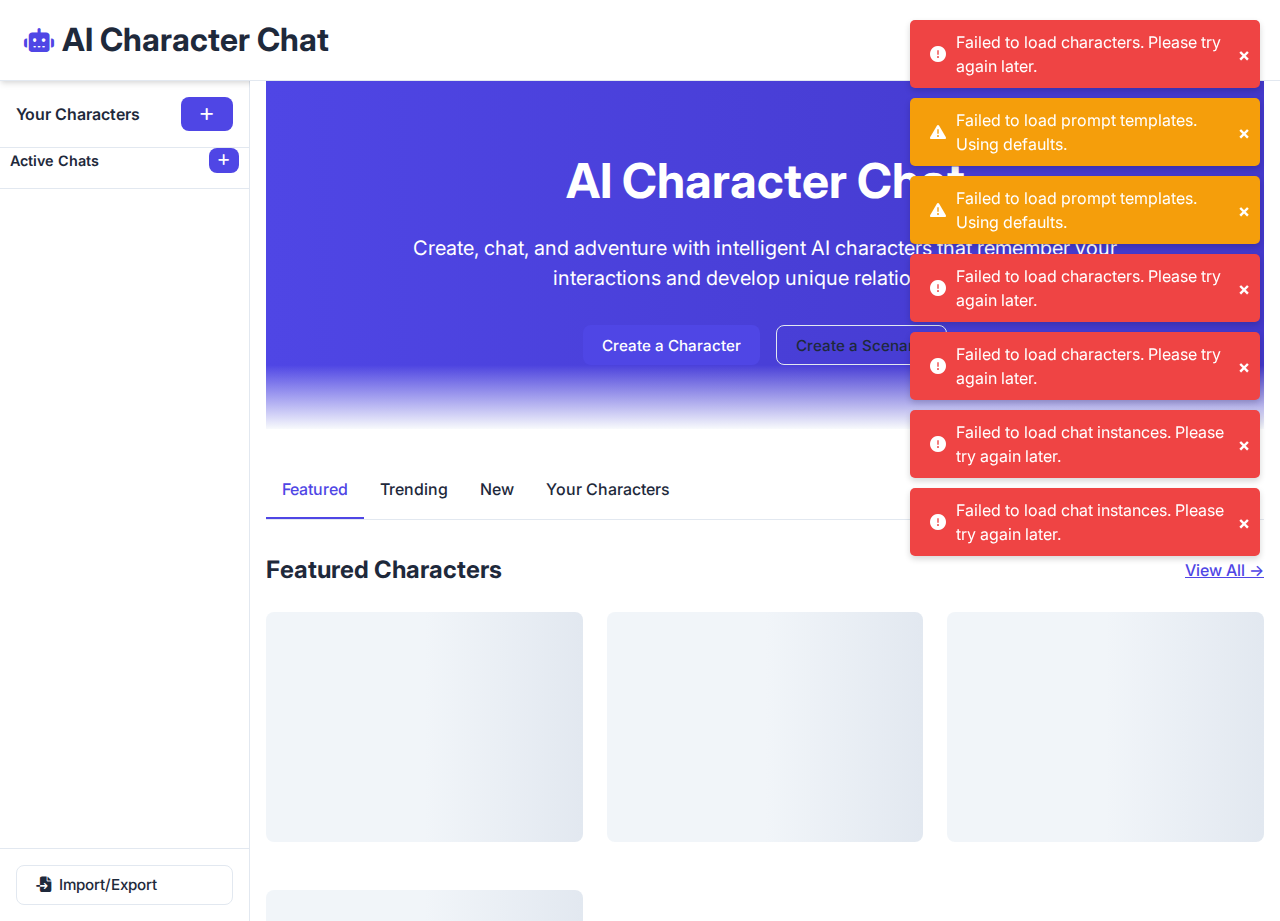
==== static/index.html @ ac4289d3 "Initial commit - AI Character Chat application" ====
<!DOCTYPE html>
<html lang="en">
<head>
    <meta charset="UTF-8">
    <meta name="viewport" content="width=device-width, initial-scale=1.0">
    <title>AI Character Chat</title>
    <link rel="stylesheet" href="https://cdnjs.cloudflare.com/ajax/libs/font-awesome/6.4.0/css/all.min.css">
    <link href="https://fonts.googleapis.com/css2?family=Inter:wght@300;400;500;600;700&display=swap" rel="stylesheet">
    <link rel="stylesheet" href="/static/css/style.css">
    <!-- Add the homepage CSS -->
    <link rel="stylesheet" href="/static/css/homepage.css">
    <link rel="stylesheet" href="/static/css/scenario-creation.css">
</head>
<body>
    <div class="app-container">

        <!-- =========================================================
             APP HEADER
             ========================================================= -->
        <header class="app-header">
            <div class="logo" id="home-logo" style="cursor: pointer;">
                <i class="fas fa-robot"></i>
                <h1>AI Character Chat</h1>
            </div>
            <div class="header-controls">
                <button id="toggle-theme" class="btn btn-secondary btn-icon">
                    <i class="fas fa-moon"></i>
                </button>
                <button id="menu-toggle" class="btn btn-secondary btn-icon md-hide">
                    <i class="fas fa-bars"></i>
                </button>
                <button id="settings-btn" class="btn btn-secondary btn-icon">
                    <i class="fas fa-cog"></i>
                </button>
            </div>
        </header>
        
        <!-- =========================================================
             SIDEBAR WITH CHARACTER LIST
             ========================================================= -->
        <aside class="sidebar">
            <div class="sidebar-header">
                <h2>Your Characters</h2>
                <button id="create-character-btn" class="btn btn-primary btn-icon">
                    <i class="fas fa-plus"></i>
                </button>
            </div>
            
            <div class="sidebar-content">
                <div class="character-list" id="character-list">
                    <!-- Characters will be loaded here -->
                </div>
            </div>
            
            <div class="sidebar-footer">
                <button id="import-export-btn" class="btn btn-secondary btn-icon" style="width: 100%;">
                    <i class="fas fa-file-import"></i>
                    <span>Import/Export</span>
                </button>
            </div>
        </aside>
        
        <!-- =========================================================
             MAIN CONTENT AREA WITH HOMEPAGE
             ========================================================= -->
        <main class="main-content">
            <!-- Initially show the homepage -->
            <div class="homepage-container" id="homepage">
                <!-- Hero Section -->
                <section class="homepage-hero">
                    <div class="hero-content">
                        <h1>AI Character Chat</h1>
                        <p>Create, chat, and adventure with intelligent AI characters that remember your interactions and develop unique relationships.</p>
                        <div class="hero-buttons">
                            <button id="hp-create-character-btn" class="btn btn-primary">Create a Character</button>
                            <button id="hp-create-scenario-btn" class="btn btn-secondary">Create a Scenario</button>
                        </div>
                    </div>
                    <div class="hero-gradient-bottom"></div>
                </section>
                
                <div class="homepage-content">
                    <!-- Tabs for Featured/Trending/New -->
                    <div class="homepage-tabs">
                        <div class="homepage-tab active" data-tab="featured">Featured</div>
                        <div class="homepage-tab" data-tab="trending">Trending</div>
                        <div class="homepage-tab" data-tab="new">New</div>
                        <div class="homepage-tab" data-tab="your">Your Characters</div>
                    </div>
                    
                    <!-- Featured Characters Section -->
                    <div class="homepage-section" id="featured-characters-section">
                        <div class="section-header">
                            <h2 class="section-title">Featured Characters</h2>
                            <a href="#" class="section-link">View All →</a>
                        </div>
                        
                        <div class="character-grid" id="featured-characters-grid">
                            <!-- Loading placeholders -->
                            <div class="loading-placeholder" id="character-loading-1"></div>
                            <div class="loading-placeholder" id="character-loading-2"></div>
                            <div class="loading-placeholder" id="character-loading-3"></div>
                            <div class="loading-placeholder" id="character-loading-4"></div>
                        </div>
                    </div>
                    
                    <!-- Popular Scenarios Section -->
                    <div class="homepage-section" id="popular-scenarios-section">
                        <div class="section-header">
                            <h2 class="section-title">Popular Scenarios</h2>
                            <a href="#" class="section-link">View All →</a>
                        </div>
                        
                        <div class="scenario-grid" id="popular-scenarios-grid">
                            <!-- Loading placeholders -->
                            <div class="loading-placeholder" id="scenario-loading-1"></div>
                            <div class="loading-placeholder" id="scenario-loading-2"></div>
                            <div class="loading-placeholder" id="scenario-loading-3"></div>
                            <div class="loading-placeholder" id="scenario-loading-4"></div>
                        </div>
                    </div>
                    
                    <!-- Create Your Own Section -->
                    <div class="create-section">
                        <div class="create-container">
                            <div class="create-content">
                                <h2 class="create-title">Create Your Own Experience</h2>
                                <p class="create-description">Design unique characters with distinct personalities or craft immersive scenarios that captivate your imagination.</p>
                                <div class="hero-buttons">
                                    <button id="hp-create-character-btn2" class="whitebtn">Create Character</button>
                                    <button id="hp-create-scenario-btn2" class="btn btn-secondary">Create Scenario</button>
                                </div>
                            </div>
                            <div class="create-visual">
                                <div>
                                    <span class="emoji-icon">✨</span>
                                    <p>Unleash your creativity</p>
                                </div>
                            </div>
                        </div>
                    </div>
                    
                    <!-- Explore Categories -->
                    <div class="homepage-section" id="categories-section">
                        <h2 class="section-title">Explore by Category</h2>
                        <div class="category-grid">
                            <a href="#" class="category-card">
                                <span class="category-icon">🧙‍♂️</span>
                                <span class="category-name">Fantasy</span>
                            </a>
                            <a href="#" class="category-card">
                                <span class="category-icon">🚀</span>
                                <span class="category-name">Sci-Fi</span>
                            </a>
                            <a href="#" class="category-card">
                                <span class="category-icon">📜</span>
                                <span class="category-name">Historical</span>
                            </a>
                            <a href="#" class="category-card">
                                <span class="category-icon">🏙️</span>
                                <span class="category-name">Modern</span>
                            </a>
                            <a href="#" class="category-card">
                                <span class="category-icon">✨</span>
                                <span class="category-name">Anime</span>
                            </a>
                            <a href="#" class="category-card">
                                <span class="category-icon">🔍</span>
                                <span class="category-name">Mystery</span>
                            </a>
                            <a href="#" class="category-card">
                                <span class="category-icon">👻</span>
                                <span class="category-name">Horror</span>
                            </a>
                            <a href="#" class="category-card">
                                <span class="category-icon">❤️</span>
                                <span class="category-name">Romance</span>
                            </a>
                        </div>
                    </div>
                    
                    <!-- Getting Started Section -->
                    <div class="steps-container">
                        <h2 class="section-title">Getting Started</h2>
                        <div class="steps-grid">
                            <div class="step-item">
                                <div class="step-number">1</div>
                                <h3 class="step-title">Choose a Character</h3>
                                <p class="step-description">Select from hundreds of AI characters or create your own custom character.</p>
                            </div>
                            <div class="step-item">
                                <div class="step-number">2</div>
                                <h3 class="step-title">Start Chatting</h3>
                                <p class="step-description">Engage in natural conversations or embark on immersive roleplaying adventures.</p>
                            </div>
                            <div class="step-item">
                                <div class="step-number">3</div>
                                <h3 class="step-title">Build Relationships</h3>
                                <p class="step-description">Characters remember your interactions and develop unique relationships over time.</p>
                            </div>
                        </div>
                    </div>
                    
                    <!-- Community Highlights -->
                    <div class="homepage-section" id="community-section">
                        <h2 class="section-title">Community Highlights</h2>
                        <div class="community-grid">
                            <div class="testimonial-card">
                                <div class="testimonial-header">
                                    <div class="testimonial-user">
                                        <img src="/static/img/placeholder-avatar.png" alt="User" class="user-avatar">
                                        <span class="user-name">AlexWriter</span>
                                    </div>
                                    <span class="testimonial-date">2 days ago</span>
                                </div>
                                <div class="testimonial-content">
                                    "I created a detective character who helps me brainstorm mystery plots for my novel. The insights are incredible!"
                                </div>
                            </div>
                            <div class="testimonial-card">
                                <div class="testimonial-header">
                                    <div class="testimonial-user">
                                        <img src="/static/img/placeholder-avatar.png" alt="User" class="user-avatar">
                                        <span class="user-name">RPGMaster</span>
                                    </div>
                                    <span class="testimonial-date">1 week ago</span>
                                </div>
                                <div class="testimonial-content">
                                    "The player action system makes roleplaying so immersive! My character's reactions to success and failure are always dramatic and fitting."
                                </div>
                            </div>
                            <div class="testimonial-card">
                                <div class="testimonial-header">
                                    <div class="testimonial-user">
                                        <img src="/static/img/placeholder-avatar.png" alt="User" class="user-avatar">
                                        <span class="user-name">StoryCrafter</span>
                                    </div>
                                    <span class="testimonial-date">3 days ago</span>
                                </div>
                                <div class="testimonial-content">
                                    "I've created an entire fantasy world with interconnected characters. It's like having my own interactive novel!"
                                </div>
                            </div>
                        </div>
                    </div>
                </div>
                
                <!-- CTA Footer -->
                <section class="cta-section">
                    <h2 class="cta-title">Start Your Adventure Today</h2>
                    <p class="cta-description">Join thousands of users creating and interacting with AI characters in countless scenarios.</p>
                    <button id="hp-get-started-btn" class="whitebtn">Get Started for Free</button>
                </section>
            </div>
            
            <!-- Welcome Screen (shown when no character is selected) -->
            <div class="welcome-screen hidden" id="welcome-screen">
                <div class="welcome-logo">
                    <i class="fas fa-robot"></i>
                </div>
                <h1 class="welcome-title">Welcome to AI Character Chat</h1>
                <p class="welcome-text">
                    Create and chat with AI characters that remember your conversations, develop opinions, and express emotions. Select a character from the sidebar or create a new one to get started.
                </p>
                <button id="welcome-create-btn" class="get-started-btn">
                    <i class="fas fa-plus"></i> Create Your First Character
                </button>
            </div>
            
            <!-- Chat Interface (shown when a character is selected) -->
            <div class="chat-interface hidden" id="chat-interface">
                <div class="chat-header">
                    <div class="character-info">
                        <h2 id="character-name">Character Name</h2>
                        <div class="character-details">
                            <span id="character-mood"><i class="fas fa-smile"></i> Neutral</span>
                            <span id="character-opinion"><i class="fas fa-heart"></i> Neutral</span>
                        </div>
                    </div>
                    <div class="header-controls">
                        <button id="edit-character-btn" class="btn btn-secondary btn-sm">
                            <i class="fas fa-edit"></i>
                        </button>
                        <button id="chat-options-btn" class="btn btn-secondary btn-sm">
                            <i class="fas fa-ellipsis-v"></i>
                        </button>
                    </div>
                </div>
                
                <!-- This is where chat messages will be displayed -->
                <div id="chat-messages" class="chat-messages-container"></div>
            </div>
        </main>
        
        <!-- Player Stats Panel -->
        <div id="player-stats-panel" class="player-stats-panel hidden">
            <div class="stats-header">
                <h3>Character Stats</h3>
                <button id="edit-stats-btn" class="btn btn-sm btn-secondary">
                    <i class="fas fa-edit"></i> Edit
                </button>
            </div>
            <div class="stats-grid">
                <div class="stat-item">
                    <label>Strength</label>
                    <div class="stat-value" data-stat="strength">10</div>
                </div>
                <div class="stat-item">
                    <label>Dexterity</label>
                    <div class="stat-value" data-stat="dexterity">10</div>
                </div>
                <div class="stat-item">
                    <label>Constitution</label>
                    <div class="stat-value" data-stat="constitution">10</div>
                </div>
                <div class="stat-item">
                    <label>Intelligence</label>
                    <div class="stat-value" data-stat="intelligence">10</div>
                </div>
                <div class="stat-item">
                    <label>Wisdom</label>
                    <div class="stat-value" data-stat="wisdom">10</div>
                </div>
                <div class="stat-item">
                    <label>Charisma</label>
                    <div class="stat-value" data-stat="charisma">10</div>
                </div>
                <div class="stat-item">
                    <label>Level</label>
                    <div class="stat-value" data-stat="level">1</div>
                </div>
            </div>
        </div>
    </div>

    <!-- Fixed bottom chat controls container with all bottom elements -->
    <div class="chat-controls-container hidden" id="chat-controls">
        <!-- Player Stats Panel (visible in Act mode) with toggle option -->
        <div id="player-stats-panel" class="player-stats-panel hidden">
            <div class="stats-header">
                <h3>Character Stats</h3>
                <div class="stats-controls">
                    <button id="toggle-stats-btn" class="btn btn-sm btn-secondary">
                        <i class="fas fa-chevron-up"></i> Hide Stats
                    </button>
                    <button id="edit-stats-btn" class="btn btn-sm btn-secondary">
                        <i class="fas fa-edit"></i> Edit
                    </button>
                </div>
            </div>
            <div class="stats-grid" id="stats-grid">
                <div class="stat-item">
                    <label>Strength</label>
                    <div class="stat-value" data-stat="strength">10</div>
                </div>
                <div class="stat-item">
                    <label>Dexterity</label>
                    <div class="stat-value" data-stat="dexterity">10</div>
                </div>
                <div class="stat-item">
                    <label>Constitution</label>
                    <div class="stat-value" data-stat="constitution">10</div>
                </div>
                <div class="stat-item">
                    <label>Intelligence</label>
                    <div class="stat-value" data-stat="intelligence">10</div>
                </div>
                <div class="stat-item">
                    <label>Wisdom</label>
                    <div class="stat-value" data-stat="wisdom">10</div>
                </div>
                <div class="stat-item">
                    <label>Charisma</label>
                    <div class="stat-value" data-stat="charisma">10</div>
                </div>
                <div class="stat-item">
                    <label>Level</label>
                    <div class="stat-value" data-stat="level">1</div>
                </div>
            </div>
        </div>

        <!-- Action Result Display (appears when taking actions) -->
        <div class="action-result hidden" id="action-result">
            <div class="result-icon">
                <i class="fas fa-dice-d20"></i>
            </div>
            <div class="result-content">
                <div class="result-title">Action Result</div>
                <div class="result-value">Success!</div>
                <div class="result-details">Strength Check: 15 vs DC 10</div>
            </div>
        </div>

        <!-- Chat Input with Action Toggle -->
        <div class="chat-input-container">
            <!-- Input mode toggle -->
            <div class="input-mode-toggle" id="input-mode-toggle">
                <div class="toggle-option" data-mode="speak" id="speak-toggle">
                    <i class="fas fa-comment"></i> Speak
                </div>
                <div class="toggle-option" data-mode="act" id="act-toggle">
                    <i class="fas fa-running"></i> Act
                </div>
            </div>
            
            <!-- Action resolution settings -->
            <div class="action-resolution-settings" id="action-resolution-settings">
                <div class="form-group">
                    <label>Action Resolution Mode:</label>
                    <select id="action-resolution-mode" class="form-input">
                        <option value="always-succeed">Always Succeed</option>
                        <option value="stat-based">Stat-Based</option>
                        <option value="dnd-system">D&D System</option>
                    </select>
                </div>
            </div>
            
            <!-- Input area -->
            <div class="chat-input-wrapper">
                <div class="input-mode-indicator" id="input-mode-indicator">
                    <span id="current-mode">Speaking</span>
                </div>
                <div class="chat-toolbar">
                    <button class="toolbar-btn" title="Attach file">
                        <i class="fas fa-paperclip"></i>
                    </button>
                    <button class="toolbar-btn toggle-action-mode" title="Toggle Action Mode" id="quick-toggle-action">
                        <i class="fas fa-exchange-alt"></i>
                    </button>
                    <button class="toolbar-btn" title="Emoji">
                        <i class="fas fa-smile"></i>
                    </button>
                    <button class="toolbar-btn" title="Voice input">
                        <i class="fas fa-microphone"></i>
                    </button>
                </div>
                <textarea 
                    id="message-input" 
                    class="chat-input" 
                    placeholder="Type your message..." 
                    rows="1"></textarea>
                <button id="send-btn" class="send-btn">
                    <i class="fas fa-paper-plane"></i>
                </button>
            </div>
        </div>
    </div>

    <!-- =========================================================
        CHARACTER CREATION MODAL
        ========================================================= -->
    <div class="modal-backdrop hidden" id="character-modal">
        <div class="modal modal-wide">
            <div class="modal-header">
                <h3 class="modal-title" id="character-modal-title">Create New Character</h3>
                <button class="modal-close" id="character-modal-close">&times;</button>
            </div>
            
            <div class="modal-body">
                <div class="character-creation-container">
                    <div class="tabs">
                        <div class="tab active" data-tab="basic">Basic Info</div>
                        <div class="tab" data-tab="appearance">Appearance</div>
                        <div class="tab" data-tab="personality">Personality</div>
                        <div class="tab" data-tab="stats">Stats</div>
                        <div class="tab" data-tab="ai-generation">AI Generation</div>
                    </div>
                    
                    <div class="character-tabs-content">
                        <!-- Basic Info Tab -->
                        <div class="tab-content active" id="tab-basic">
                            <div class="form-grid">
                                <div class="form-group">
                                    <label class="form-label" for="character-name-input">Name</label>
                                    <input type="text" id="character-name-input" class="form-input" required>
                                </div>
                                
                                <div class="form-group">
                                    <label class="form-label" for="character-category">Category</label>
                                    <select id="character-category" class="form-input">
                                        <option value="fantasy">Fantasy</option>
                                        <option value="sci-fi">Sci-Fi</option>
                                        <option value="historical">Historical</option>
                                        <option value="modern">Modern</option>
                                        <option value="other">Other</option>
                                    </select>
                                </div>
                                
                                <div class="form-group col-span-2">
                                    <label class="form-label" for="character-description-input">Description</label>
                                    <textarea id="character-description-input" class="form-input" placeholder="Who is this character? What's their background story?"></textarea>
                                </div>
                                
                                <div class="form-group col-span-2">
                                    <label class="form-label" for="character-greeting">Greeting Message</label>
                                    <textarea id="character-greeting" class="form-input" placeholder="How does this character greet the user when starting a conversation?"></textarea>
                                </div>
                            </div>
                        </div>
                        
                        <!-- Appearance Tab -->
                        <div class="tab-content hidden" id="tab-appearance">
                            <div class="form-grid">
                                <div class="form-group">
                                    <label class="form-label">Avatar</label>
                                    <div class="flex gap-2 mb-4">
                                        <div class="character-avatar" style="width: 64px; height: 64px;">
                                            <i class="fas fa-user"></i>
                                        </div>
                                        <div>
                                            <button class="btn btn-secondary mb-4">
                                                <i class="fas fa-upload"></i> Upload
                                            </button>
                                            <button class="btn btn-secondary">
                                                <i class="fas fa-magic"></i> Generate
                                            </button>
                                        </div>
                                    </div>
                                </div>
                                
                                <div class="form-group">
                                    <label class="form-label">Avatar Style</label>
                                    <select class="form-input">
                                        <option value="realistic">Realistic</option>
                                        <option value="anime">Anime</option>
                                        <option value="cartoon">Cartoon</option>
                                        <option value="pixel">Pixel Art</option>
                                    </select>
                                </div>
                                
                                <div class="form-group col-span-2">
                                    <label class="form-label" for="character-appearance">Physical Appearance</label>
                                    <textarea id="character-appearance" class="form-input" placeholder="Describe the character's physical appearance, clothing, and distinctive features."></textarea>
                                </div>
                            </div>
                        </div>
                        
                        <!-- Personality Tab -->
                        <div class="tab-content hidden" id="tab-personality">
                            <div class="form-group">
                                <label class="form-label" for="character-personality-input">Personality</label>
                                <textarea id="character-personality-input" class="form-input" rows="5" placeholder="Describe the character's personality traits, habits, likes, dislikes, etc."></textarea>
                            </div>
                            
                            <div class="form-group">
                                <label class="form-label">Personality Traits</label>
                                <div class="form-grid">
                                    <div>
                                        <label class="form-label">Extroverted</label>
                                        <input type="range" min="1" max="10" value="5" class="form-input">
                                    </div>
                                    <div>
                                        <label class="form-label">Agreeable</label>
                                        <input type="range" min="1" max="10" value="5" class="form-input">
                                    </div>
                                    <div>
                                        <label class="form-label">Conscientious</label>
                                        <input type="range" min="1" max="10" value="5" class="form-input">
                                    </div>
                                    <div>
                                        <label class="form-label">Emotional</label>
                                        <input type="range" min="1" max="10" value="5" class="form-input">
                                    </div>
                                </div>
                            </div>
                            
                            <div class="form-group">
                                <label class="form-label" for="character-speaking-style">Speaking Style</label>
                                <textarea id="character-speaking-style" class="form-input" placeholder="How does this character speak? Do they use specific phrases, have an accent, or speak in a particular manner?"></textarea>
                            </div>
                        </div>
                        
                        <!-- Stats Tab -->
                        <div class="tab-content hidden" id="tab-stats">
                            <div class="form-group">
                                <label class="form-label">Character Stats</label>
                                <p class="mb-4">Set the character's abilities and level. These stats will be used for action resolution.</p>
                                
                                <div class="stats-edit-grid">
                                    <div class="form-group">
                                        <label class="form-label">Strength</label>
                                        <input type="number" class="form-input" id="char-strength" min="1" max="20" value="10">
                                    </div>
                                    <div class="form-group">
                                        <label class="form-label">Dexterity</label>
                                        <input type="number" class="form-input" id="char-dexterity" min="1" max="20" value="10">
                                    </div>
                                    <div class="form-group">
                                        <label class="form-label">Constitution</label>
                                        <input type="number" class="form-input" id="char-constitution" min="1" max="20" value="10">
                                    </div>
                                    <div class="form-group">
                                        <label class="form-label">Intelligence</label>
                                        <input type="number" class="form-input" id="char-intelligence" min="1" max="20" value="10">
                                    </div>
                                    <div class="form-group">
                                        <label class="form-label">Wisdom</label>
                                        <input type="number" class="form-input" id="char-wisdom" min="1" max="20" value="10">
                                    </div>
                                    <div class="form-group">
                                        <label class="form-label">Charisma</label>
                                        <input type="number" class="form-input" id="char-charisma" min="1" max="20" value="10">
                                    </div>
                                </div>
                                
                                <div class="form-group mt-4">
                                    <label class="form-label">Character Level</label>
                                    <input type="number" class="form-input" id="char-level" min="1" max="20" value="1">
                                    <p class="form-hint">Level affects action resolution bonuses.</p>
                                </div>
                                
                                <div class="form-group mt-4">
                                    <button id="randomize-stats-btn" class="btn btn-secondary">
                                        <i class="fas fa-random"></i> Randomize Stats
                                    </button>
                                    <button id="reset-default-stats-btn" class="btn btn-secondary">
                                        <i class="fas fa-undo"></i> Reset to Default
                                    </button>
                                </div>
                            </div>
                        </div>
                        
                        <!-- AI Generation Tab -->
                        <div class="tab-content hidden" id="tab-ai-generation">
                            <div class="ai-generator">
                                <div class="ai-generator-header">
                                    <h3 class="ai-generator-title">AI Character Generator</h3>
                                    <div class="form-toggle">
                                        <label class="toggle-switch">
                                            <input type="checkbox" id="ai-generator-toggle">
                                            <span class="toggle-slider"></span>
                                        </label>
                                        <span>Enable AI generation</span>
                                    </div>
                                </div>
                                
                                <p class="mb-4">Describe what you want in your character, and the AI will generate a description and personality.</p>
                                
                                <div class="form-group">
                                    <label class="form-label" for="ai-prompt-input">Character Prompt</label>
                                    <textarea 
                                        id="ai-prompt-input" 
                                        class="form-input" 
                                        rows="4" 
                                        placeholder="Example: A friendly wizard librarian who loves tea and solving puzzles, but is forgetful and socially awkward." 
                                        disabled></textarea>
                                </div>
                                
                                <button id="generate-character-button" class="btn btn-primary" disabled>
                                    <i class="fas fa-magic"></i> Generate Character
                                </button>
                                
                                <div id="generation-status" class="mt-4 hidden">
                                    <div class="spinner" style="width: 24px; height: 24px; border-width: 3px;"></div>
                                    <span>Generating character...</span>
                                </div>
                            </div>
                        </div>
                    </div>
                </div>
            </div>
            
            <div class="modal-footer">
                <button id="cancel-button" class="btn btn-secondary">Cancel</button>
                <button id="save-character-button" class="btn btn-primary">Save Character</button>
            </div>
        </div>
    </div>

    <!-- =========================================================
        SETTINGS MODAL
        ========================================================= -->
    <div class="modal-backdrop hidden" id="settings-modal">
        <div class="modal">
            <div class="modal-header">
                <h3 class="modal-title">Settings</h3>
                <button class="modal-close" id="settings-modal-close">&times;</button>
            </div>
            
            <div class="modal-body">
                <div class="tabs">
                    <div class="tab active" data-tab="general">General</div>
                    <div class="tab" data-tab="api">API Settings</div>
                    <div class="tab" data-tab="models">AI Models</div>
                    <div class="tab" data-tab="advanced">Advanced</div>
                    <div class="tab" data-tab="prompts">Prompts</div>
                </div>
                
                <div class="tab-content active" id="tab-general">
                    <div class="form-group mt-4">
                        <label class="form-label">Theme</label>
                        <select id="theme-select" class="form-input">
                            <option value="light">Light</option>
                            <option value="dark">Dark</option>
                            <option value="system">System (auto)</option>
                        </select>
                    </div>
                    
                    <div class="form-group">
                        <label class="form-label">Font Size</label>
                        <select name="font-size" class="form-input">
                            <option value="small">Small</option>
                            <option value="medium" selected>Medium</option>
                            <option value="large">Large</option>
                        </select>
                    </div>
                    
                    <div class="form-group">
                        <label class="form-label">Message Display</label>
                        <select name="message-display" class="form-input">
                            <option value="bubbles" selected>Bubble Style</option>
                            <option value="blocks">Block Style</option>
                        </select>
                    </div>
                    
                    <div class="form-group">
                        <label class="form-label">Interaction Display Mode</label>
                        <select name="interaction-mode" class="form-input">
                            <option value="simple">Simple (Chat Only)</option>
                            <option value="novel">Novel (With Scene Descriptions)</option>
                            <option value="cinematic">Cinematic (Immersive)</option>
                        </select>
                    </div>
                </div>
                
                <div class="tab-content hidden" id="tab-api">
                    <div class="form-group mt-4">
                        <label class="form-label" for="api-key-input">OpenRouter API Key</label>
                        <input type="password" id="api-key-input" class="form-input">
                    </div>
                    
                    <button id="test-connection-btn" class="btn btn-primary mt-2">
                        Test Connection
                    </button>
                    
                    <div class="form-group mt-4">
                        <label class="form-label">Local Model Settings</label>
                        <div class="form-toggle mb-4">
                            <label class="toggle-switch">
                                <input type="checkbox" id="local-model-toggle">
                                <span class="toggle-slider"></span>
                            </label>
                            <span>Enable local model fallback</span>
                        </div>
                        
                        <input type="text" id="local-model-url" class="form-input" placeholder="http://localhost:11434/api/generate">
                    </div>
                </div>
                
                <div class="tab-content hidden" id="tab-models">
                    <div class="form-group mt-4">
                        <label class="form-label" for="model-select">Default Model</label>
                        <select id="model-select" class="form-input">
                            <!-- Models will be loaded dynamically -->
                        </select>
                    </div>
                    
                    <div class="form-group">
                        <label class="form-label">Model Parameters</label>
                        
                        <div class="form-group">
                            <label class="form-label">Temperature</label>
                            <input type="range" min="0" max="2" step="0.1" value="0.7" name="temperature" class="form-input">
                            <div class="flex" style="justify-content: space-between">
                                <span>More Focused (0)</span>
                                <span>More Creative (2)</span>
                            </div>
                        </div>
                        
                        <div class="form-group">
                            <label class="form-label">Response Length</label>
                            <select name="response-length" class="form-input">
                                <option value="short">Short</option>
                                <option value="medium" selected>Medium</option>
                                <option value="long">Long</option>
                            </select>
                        </div>
                    </div>
                </div>
                
                <div class="tab-content hidden" id="tab-advanced">
                    <div class="form-group mt-4">
                        <label class="form-label">System Prompt Template</label>
                        <textarea name="system-prompt" class="form-input" rows="6" placeholder="Customize the system prompt template used for character interactions..."></textarea>
                        <p class="mt-2" style="font-size: 0.8rem; color: var(--text-light);">
                            Use variables like {name}, {description}, {personality}, etc.
                        </p>
                    </div>
                    
                    <div class="form-group">
                        <label class="form-label">Memory Settings</label>
                        <div class="form-group">
                            <label class="form-label">Conversation Memory</label>
                            <select name="conversation-memory" class="form-input">
                                <option value="5">Last 5 messages</option>
                                <option value="10" selected>Last 10 messages</option>
                                <option value="20">Last 20 messages</option>
                                <option value="all">All messages</option>
                            </select>
                        </div>
                    </div>
                    
                    <div class="form-group">
                        <button class="btn btn-secondary" id="clear-character-data-btn">
                            <i class="fas fa-database"></i> Clear All Character Data
                        </button>
                    </div>
                </div>

                <!-- Enhanced Prompts Tab -->
                <div class="tab-content hidden" id="tab-prompts">
                    <div class="form-group mt-4">
                        <div class="form-group mt-4">
                            <div class="flex justify-between mb-2">
                                <h3 class="text-lg font-medium">Prompt Templates</h3>
                                <div class="prompt-actions">
                                    <button id="save-prompts-btn" class="btn btn-sm btn-primary">
                                        <i class="fas fa-save"></i> Save
                                    </button>
                                    <button id="reset-prompts-btn" class="btn btn-sm btn-secondary">
                                        <i class="fas fa-undo"></i> Reset to Default
                                    </button>
                                </div>
                            </div>
                            
                            <!-- Replace tab navigation with category selector -->
                            <div class="template-category-selector">
                                <select id="template-category" class="form-input">
                                    <option value="character">Character Definition</option>
                                    <option value="interaction">Interaction & Context</option>
                                    <option value="scene">Scene & Environment</option>
                                    <option value="actions">Player Actions</option>
                                </select>
                            </div>
                            
                            <!-- Character Definition Category -->
                            <div class="template-category" id="category-character">
                                <div class="tabs-inner mb-4">
                                    <div class="tab active" data-tab-inner="basic-prompt">Basic</div>
                                    <div class="tab" data-tab-inner="appearance">Appearance</div>
                                    <div class="tab" data-tab-inner="personality">Personality</div>
                                </div>
                                
                                <!-- Basic Prompt Content -->
                                <div class="tab-inner-content active" id="tab-inner-basic-prompt">
                                    <div class="form-group">
                                        <label class="form-label">Base Prompt Template</label>
                                        <textarea id="base-prompt-template" class="form-input" rows="6"></textarea>
                                        <p class="form-hint">Core instructions for the character. Variables: <span class="template-variable">{name}</span>, <span class="template-variable">{description}</span>, <span class="template-variable">{personality}</span></p>
                                    </div>
                                    
                                    <div class="form-group">
                                        <label class="form-label">Introduction Template</label>
                                        <textarea id="introduction-template" class="form-input" rows="4"></textarea>
                                        <p class="form-hint">How the character introduces themselves. Variables: <span class="template-variable">{greeting}</span></p>
                                    </div>
                                    
                                    <div class="form-group">
                                        <label class="form-label">Speaking Style Template</label>
                                        <textarea id="speaking-style-template" class="form-input" rows="4"></textarea>
                                        <p class="form-hint">How the character speaks. Variables: <span class="template-variable">{speaking_style}</span></p>
                                    </div>
                                </div>
                                
                                <!-- Appearance Content -->
                                <div class="tab-inner-content hidden" id="tab-inner-appearance">
                                    <div class="form-group">
                                        <label class="form-label">Appearance Template</label>
                                        <textarea id="appearance-template" class="form-input" rows="6"></textarea>
                                        <p class="form-hint">Physical appearance description. Variables: <span class="template-variable">{appearance}</span></p>
                                    </div>
                                    
                                    <div class="form-group">
                                        <label class="form-label">Physical Description Template</label>
                                        <textarea id="physical-description-template" class="form-input" rows="4"></textarea>
                                        <p class="form-hint">Detailed physical attributes and features</p>
                                    </div>
                                </div>
                                
                                <!-- Personality Content -->
                                <div class="tab-inner-content hidden" id="tab-inner-personality">
                                    <div class="form-group">
                                        <label class="form-label">Personality Template</label>
                                        <textarea id="personality-template" class="form-input" rows="6"></textarea>
                                        <p class="form-hint">Character personality traits. Variables: <span class="template-variable">{personality}</span></p>
                                    </div>
                                    
                                    <div class="form-group">
                                        <label class="form-label">Mood & Emotions Template</label>
                                        <textarea id="mood-emotions-template" class="form-input" rows="4"></textarea>
                                        <p class="form-hint">How character expresses emotions. Variables: <span class="template-variable">{mood}</span>, <span class="template-variable">{emotions_str}</span></p>
                                    </div>
                                    
                                    <div class="form-group">
                                        <label class="form-label">Opinion Template</label>
                                        <textarea id="opinion-template" class="form-input" rows="4"></textarea>
                                        <p class="form-hint">How character feels about user. Variables: <span class="template-variable">{opinion_of_user}</span></p>
                                    </div>
                                </div>
                            </div>
                            
                            <!-- Interaction & Context Category -->
                            <div class="template-category hidden" id="category-interaction">
                                <div class="tabs-inner mb-4">
                                    <div class="tab active" data-tab-inner="context">Context</div>
                                    <div class="tab" data-tab-inner="roleplay">Roleplay</div>
                                    <div class="tab" data-tab-inner="response">Format</div>
                                </div>
                                
                                <!-- Context Content -->
                                <div class="tab-inner-content active" id="tab-inner-context">
                                    <div class="form-group">
                                        <label class="form-label">Location Template</label>
                                        <textarea id="location-template" class="form-input" rows="4"></textarea>
                                        <p class="form-hint">Where the character is. Variables: <span class="template-variable">{location}</span></p>
                                    </div>
                                    
                                    <div class="form-group">
                                        <label class="form-label">Action Template</label>
                                        <textarea id="action-template" class="form-input" rows="4"></textarea>
                                        <p class="form-hint">What the character is doing. Variables: <span class="template-variable">{action}</span></p>
                                    </div>
                                    
                                    <div class="form-group">
                                        <label class="form-label">Memory Template</label>
                                        <textarea id="memory-template" class="form-input" rows="4"></textarea>
                                        <p class="form-hint">How character remembers past interactions</p>
                                    </div>
                                </div>
                                
                                <!-- Roleplay Content -->
                                <div class="tab-inner-content hidden" id="tab-inner-roleplay">
                                    <div class="form-group">
                                        <label class="form-label">Roleplaying Instructions Template</label>
                                        <textarea id="roleplaying-instructions-template" class="form-input" rows="6"></textarea>
                                        <p class="form-hint">How character should roleplay</p>
                                    </div>
                                    
                                    <div class="form-group">
                                        <label class="form-label">Consistency Template</label>
                                        <textarea id="consistency-template" class="form-input" rows="4"></textarea>
                                        <p class="form-hint">Instructions for maintaining character consistency</p>
                                    </div>
                                    
                                    <div class="form-group">
                                        <label class="form-label">Action Resolution Template</label>
                                        <textarea id="action-resolution-template" class="form-input" rows="4"></textarea>
                                        <p class="form-hint">How character handles player actions</p>
                                    </div>
                                </div>
                                
                                <!-- Response Format Content -->
                                <div class="tab-inner-content hidden" id="tab-inner-response">
                                    <div class="form-group">
                                        <label class="form-label">Response Format Template</label>
                                        <textarea id="response-format-template" class="form-input" rows="6"></textarea>
                                        <p class="form-hint">How responses should be structured</p>
                                    </div>
                                    
                                    <div class="form-group">
                                        <label class="form-label">JSON Structure Template</label>
                                        <textarea id="json-structure-template" class="form-input" rows="6"></textarea>
                                        <p class="form-hint">For structured response formats</p>
                                    </div>
                                </div>
                            </div>
                            
                            <!-- Scene & Environment Category -->
                            <div class="template-category hidden" id="category-scene">
                                <div class="tabs-inner mb-4">
                                    <div class="tab active" data-tab-inner="scene-desc">Scene</div>
                                    <div class="tab" data-tab-inner="environment">Environment</div>
                                    <div class="tab" data-tab-inner="cinematic">Cinematic</div>
                                </div>
                                
                                <!-- Scene Description Content -->
                                <div class="tab-inner-content active" id="tab-inner-scene-desc">
                                    <div class="form-group">
                                        <label class="form-label">Scene Description Template</label>
                                        <textarea id="scene-description-template" class="form-input" rows="6"></textarea>
                                        <p class="form-hint">How scenes are described</p>
                                    </div>
                                </div>
                                
                                <!-- Environment Content -->
                                <div class="tab-inner-content hidden" id="tab-inner-environment">
                                    <div class="form-group">
                                        <label class="form-label">Environment Template</label>
                                        <textarea id="environment-template" class="form-input" rows="6"></textarea>
                                        <p class="form-hint">Environment description style</p>
                                    </div>
                                </div>
                                
                                <!-- Cinematic Content -->
                                <div class="tab-inner-content hidden" id="tab-inner-cinematic">
                                    <div class="form-group">
                                        <label class="form-label">Cinematic Template</label>
                                        <textarea id="cinematic-template" class="form-input" rows="6"></textarea>
                                        <p class="form-hint">For cinematic presentation style</p>
                                    </div>
                                </div>
                            </div>
                            
                            <!-- Player Actions Category -->
                            <div class="template-category hidden" id="category-actions">
                                <div class="tabs-inner mb-4">
                                    <div class="tab active" data-tab-inner="success">Success</div>
                                    <div class="tab" data-tab-inner="failure">Failure</div>
                                    <div class="tab" data-tab-inner="skills">Skills</div>
                                </div>
                                
                                <!-- Success Content -->
                                <div class="tab-inner-content active" id="tab-inner-success">
                                    <div class="form-group">
                                        <label class="form-label">Action Success Template</label>
                                        <textarea id="player-action-success-template" class="form-input" rows="6"></textarea>
                                        <p class="form-hint">Template for successful action resolution. Variables: <span class="template-variable">{action}</span>, <span class="template-variable">{stat}</span>, <span class="template-variable">{roll_value}</span></p>
                                    </div>
                                </div>
                                
                                <!-- Failure Content -->
                                <div class="tab-inner-content hidden" id="tab-inner-failure">
                                    <div class="form-group">
                                        <label class="form-label">Action Failure Template</label>
                                        <textarea id="player-action-failure-template" class="form-input" rows="6"></textarea>
                                        <p class="form-hint">Template for failed action resolution. Variables: <span class="template-variable">{action}</span>, <span class="template-variable">{stat}</span>, <span class="template-variable">{roll_value}</span></p>
                                    </div>
                                </div>
                                
                                <!-- Skills Content -->
                                <div class="tab-inner-content hidden" id="tab-inner-skills">
                                    <div class="form-group">
                                        <label class="form-label">Skill Check Description</label>
                                        <textarea id="skill-check-description-template" class="form-input" rows="4"></textarea>
                                        <p class="form-hint">Describes how stat-based checks are narrated.</p>
                                    </div>
                                    
                                    <div class="form-group">
                                        <label class="form-label">Action Consequences</label>
                                        <textarea id="action-consequences-template" class="form-input" rows="4"></textarea>
                                        <p class="form-hint">Describes how actions affect the environment and narrative.</p>
                                    </div>
                                </div>
                            </div>
                            
                            <!-- Preview Section -->
                            <div class="form-group mt-4">
                                <div class="flex items-center justify-between">
                                    <button id="preview-prompt-btn" class="btn btn-secondary">
                                        <i class="fas fa-eye"></i> Preview Complete Prompt
                                    </button>
                                </div>
                                
                                <div id="prompt-preview" class="mt-4 hidden p-3 border rounded bg-background-color whitespace-pre-wrap">
                                    <h4 class="mb-4">Prompt Preview</h4>
                                    <pre></pre>
                                </div>
                            </div>
                        </div>
                    </div>
                </div>
            </div>
            
            <div class="modal-footer">
                <button id="settings-cancel-btn" class="btn btn-secondary">Cancel</button>
                <button id="settings-save-btn" class="btn btn-primary">Save Settings</button>
            </div>
        </div>
    </div>

    <!-- =========================================================
        PLAYER STATS EDIT MODAL
        ========================================================= -->
    <div class="modal-backdrop hidden" id="stats-modal">
        <div class="modal">
            <div class="modal-header">
                <h3 class="modal-title">Edit Character Stats</h3>
                <button class="modal-close" id="stats-modal-close">&times;</button>
            </div>
            <div class="modal-body">
                <div class="stats-edit-grid">
                    <div class="form-group">
                        <label class="form-label">Strength</label>
                        <input type="number" class="form-input" id="edit-strength" min="1" max="20" value="10">
                    </div>
                    <div class="form-group">
                        <label class="form-label">Dexterity</label>
                        <input type="number" class="form-input" id="edit-dexterity" min="1" max="20" value="10">
                    </div>
                    <div class="form-group">
                        <label class="form-label">Constitution</label>
                        <input type="number" class="form-input" id="edit-constitution" min="1" max="20" value="10">
                    </div>
                    <div class="form-group">
                        <label class="form-label">Intelligence</label>
                        <input type="number" class="form-input" id="edit-intelligence" min="1" max="20" value="10">
                    </div>
                    <div class="form-group">
                        <label class="form-label">Wisdom</label>
                        <input type="number" class="form-input" id="edit-wisdom" min="1" max="20" value="10">
                    </div>
                    <div class="form-group">
                        <label class="form-label">Charisma</label>
                        <input type="number" class="form-input" id="edit-charisma" min="1" max="20" value="10">
                    </div>
                </div>
                
                <div class="form-group mt-4">
                    <label class="form-label">Character Level</label>
                    <input type="number" class="form-input" id="edit-level" min="1" max="20" value="1">
                </div>
            </div>
            <div class="modal-footer">
                <button id="cancel-stats-button" class="btn btn-secondary">Cancel</button>
                <button id="save-stats-button" class="btn btn-primary">Save Stats</button>
            </div>
        </div>
    </div>

    <!-- Loading Overlay -->
    <div id="loading-overlay" class="loading-container hidden">
        <div class="spinner"></div>
    </div>

    <!-- Action Result Display -->
    <div class="action-result hidden" id="action-result">
        <div class="result-icon">
            <i class="fas fa-dice-d20"></i>
        </div>
        <div class="result-content">
            <div class="result-title">Action Result</div>
            <div class="result-value">Success!</div>
            <div class="result-details">Strength Check: 15 vs DC 10</div>
        </div>
    </div>

    <!-- Include the original JavaScript files -->
    <script src="/static/js/utils.js"></script>
    <script src="/static/js/core.js"></script>
    <script src="/static/js/theme.js"></script>
    <script src="/static/js/settings.js"></script>
    <script src="/static/js/prompt-templates.js"></script>
    <script src="/static/js/character.js"></script>
    <script src="/static/js/chat.js"></script>
    <script src="/static/js/player-action.js"></script>
    <script src="/static/js/interactions.js"></script>
    <script src="/static/js/chat-instances.js"></script>
    <!-- Include the homepage JS -->
    <script src="/static/js/homepage.js"></script>
    <script src="/static/js/app.js"></script>
</body>
</html>
---- static/css/style.css ----
/* =========================================================
   MODULE 1: CSS VARIABLES AND THEMING
   ========================================================= */
/* This module contains CSS variables for theming and color schemes */

:root {
    --primary-color: #4f46e5;
    --primary-color-rgb: 79, 70, 229;
    --primary-light: #6366f1;
    --primary-dark: #4338ca;
    --secondary-color: #f97316;
    --light-color: #f8fafc;
    --dark-color: #1e293b;
    --success-color: #10b981;
    --warning-color: #f59e0b;
    --danger-color: #ef4444;
    --info-color: #3b82f6;
    --text-color: #1e293b;
    --text-light: #64748b;
    --background-color: #f8fafc;
    --background-alt: #f1f5f9;
    --card-color: #ffffff;
    --border-color: #e2e8f0;
    
    --shadow: 0 4px 6px -1px rgba(0, 0, 0, 0.1), 0 2px 4px -1px rgba(0, 0, 0, 0.06);
    --shadow-md: 0 10px 15px -3px rgba(0, 0, 0, 0.1), 0 4px 6px -2px rgba(0, 0, 0, 0.05);
    
    --transition-speed: 0.3s;
    --border-radius: 0.5rem;
    --font-family: 'Inter', sans-serif;

    /* Light mode specific variables for better homepage visibility */
    --homepage-bg: #ffffff;
    --homepage-text: #1e293b;
    --homepage-border: #e2e8f0;
    --homepage-card-shadow: 0 4px 12px rgba(0, 0, 0, 0.08);
    --homepage-card-bg: #ffffff;
    --homepage-card-hover: #f8fafc;
    --homepage-hero-bg: linear-gradient(135deg, #4f46e5, #6366f1);
    --homepage-hero-text: #ffffff;
    
    /* Light mode cinematic variables */
    --cinematic-light-bg: #f1f5f9;
    --cinematic-light-text: #1e293b;
    --cinematic-light-message-bg: #ffffff;
    --cinematic-light-scene-bg: rgba(255, 255, 255, 0.9);
    --cinematic-light-scene-text: #1e293b;
    --cinematic-light-border: rgba(0, 0, 0, 0.1);
}

.dark-mode {
    --primary-color: #6366f1;
    --primary-color-rgb: 99, 102, 241;
    --primary-light: #818cf8;
    --primary-dark: #4f46e5;
    --secondary-color: #fb923c;
    --text-color: #f1f5f9;
    --text-light: #94a3b8;
    --background-color: #0f172a;
    --background-alt: #1e293b;
    --card-color: #1e293b;
    --border-color: #334155;
    
    /* Dark mode homepage variables */
    --homepage-bg: #0f172a;
    --homepage-text: #f1f5f9;
    --homepage-border: #334155;
    --homepage-card-shadow: 0 4px 12px rgba(0, 0, 0, 0.2);
    --homepage-card-bg: #1e293b;
    --homepage-card-hover: #2d3748;
    --homepage-hero-bg: linear-gradient(135deg, #4f46e5, #6366f1);
    --homepage-hero-text: #ffffff;
    
    /* Dark mode cinematic variables */
    --cinematic-light-bg: #0f172a;
    --cinematic-light-text: #f1f5f9;
    --cinematic-light-message-bg: rgba(30, 41, 59, 0.8);
    --cinematic-light-scene-bg: rgba(30, 41, 59, 0.8);
    --cinematic-light-scene-text: #f1f5f9;
    --cinematic-light-border: rgba(255, 255, 255, 0.2);
}

/* =========================================================
   MODULE 2: BASE STYLES AND LAYOUT
   ========================================================= */
/* This module contains base styles, reset, and main layout */

* {
    margin: 0;
    padding: 0;
    box-sizing: border-box;
}

body {
    font-family: var(--font-family);
    color: var(--text-color);
    background-color: var(--background-color);
    line-height: 1.5;
    transition: background-color 0.3s, color 0.3s;
}

button {
    cursor: pointer;
    font-family: inherit;
}

.hidden {
    display: none !important;
}

/* Layout */
.app-container {
    display: grid;
    grid-template-columns: 250px 1fr;
    grid-template-rows: auto 1fr;
    height: 100vh;
}

.app-header {
    grid-column: 1 / 3;
    display: flex;
    justify-content: space-between;
    align-items: center;
    padding: 1rem 1.5rem;
    background-color: var(--card-color);
    box-shadow: var(--shadow);
    border-bottom: 1px solid var(--border-color);
    z-index: 10;
}

.logo {
    display: flex;
    align-items: center;
    gap: 0.5rem;
    font-weight: 600;
}

.logo i {
    color: var(--primary-color);
    font-size: 1.5rem;
}

.header-controls {
    display: flex;
    align-items: center;
    gap: 1rem;
}

/* =========================================================
   MODULE 3: SIDEBAR AND CHARACTER LIST
   ========================================================= */
/* This module contains styles for the sidebar and character list */

/* Sidebar */
.sidebar {
    grid-column: 1;
    grid-row: 2;
    background-color: var(--card-color);
    border-right: 1px solid var(--border-color);
    display: flex;
    flex-direction: column;
    overflow: hidden;
}

.sidebar-header {
    padding: 1rem;
    border-bottom: 1px solid var(--border-color);
    display: flex;
    justify-content: space-between;
    align-items: center;
}

.sidebar-header h2 {
    font-size: 1rem;
    font-weight: 600;
}

.sidebar-content {
    flex: 1;
    overflow-y: auto;
    padding: 0.5rem;
}

.sidebar-footer {
    padding: 1rem;
    border-top: 1px solid var(--border-color);
}

/* Character List */
.character-list {
    display: flex;
    flex-direction: column;
    gap: 0.5rem;
}

.character-item {
    display: flex;
    align-items: center;
    gap: 0.5rem;
    padding: 0.75rem;
    border-radius: var(--border-radius);
    cursor: pointer;
    transition: background-color var(--transition-speed);
}

.character-item:hover {
    background-color: var(--background-color);
}

.character-item.active {
    background-color: var(--primary-light);
    color: white;
}

.character-avatar {
    width: 40px;
    height: 40px;
    border-radius: 50%;
    background-color: var(--primary-light);
    display: flex;
    align-items: center;
    justify-content: center;
    color: white;
    font-size: 1.2rem;
}

.character-item.active .character-avatar {
    background-color: white;
    color: var(--primary-color);
}

.character-meta {
    flex: 1;
    overflow: hidden;
}

.character-name {
    font-weight: 500;
    white-space: nowrap;
    overflow: hidden;
    text-overflow: ellipsis;
}

.character-summary {
    font-size: 0.75rem;
    color: var(--text-light);
    white-space: nowrap;
    overflow: hidden;
    text-overflow: ellipsis;
}

.character-item.active .character-summary {
    color: rgba(255, 255, 255, 0.8);
}

/* =========================================================
   MODULE 4: MAIN CONTENT AND WELCOME SCREEN
   ========================================================= */
/* This module contains styles for the main content area and welcome screen */

/* Main Content */
.main-content {
    grid-column: 2;
    grid-row: 2;
    display: flex;
    flex-direction: column;
    height: calc(100vh - 60px); /* Adjust for header height */
    position: relative;
    overflow: hidden;
}

/* Welcome Screen */
.welcome-screen {
    flex: 1;
    display: flex;
    flex-direction: column;
    align-items: center;
    justify-content: center;
    text-align: center;
    padding: 2rem;
}

.welcome-logo {
    font-size: 4rem;
    color: var(--primary-color);
    margin-bottom: 1.5rem;
}

.welcome-title {
    font-size: 2rem;
    font-weight: 700;
    margin-bottom: 1rem;
}

.welcome-text {
    max-width: 600px;
    margin-bottom: 2rem;
    color: var(--text-light);
}

.get-started-btn {
    background-color: var(--primary-color);
    color: white;
    border: none;
    padding: 0.75rem 1.5rem;
    border-radius: var(--border-radius);
    font-weight: 600;
    font-size: 1rem;
    transition: background-color var(--transition-speed);
}

.get-started-btn:hover {
    background-color: var(--primary-dark);
}

/* =========================================================
   MODULE 5: BUTTONS AND COMMON UI ELEMENTS
   ========================================================= */
/* This module contains styles for buttons and common UI elements */

/* Buttons */
.btn {
    padding: 0.6rem 1.2rem;
    border-radius: var(--border-radius);
    font-weight: 500;
    font-size: 0.95rem;
    border: none;
    transition: all var(--transition-speed);
}

.btn-primary {
    background-color: var(--primary-color);
    color: white;
}

.btn-primary:hover {
    background-color: var(--primary-dark);
}

.btn-secondary {
    background-color: transparent;
    border: 1px solid var(--border-color);
    color: var(--text-color);
}

.btn-secondary:hover {
    background-color: var(--background-color);
}

.btn-icon {
    display: flex;
    align-items: center;
    gap: 0.5rem;
}

.btn-sm {
    padding: 0.3rem 0.6rem;
    font-size: 0.8rem;
}

/* Badges */
.badge {
    display: inline-flex;
    align-items: center;
    padding: 0.25rem 0.5rem;
    border-radius: 9999px;
    font-size: 0.75rem;
    font-weight: 500;
}

.badge-primary {
    background-color: var(--primary-color);
    color: white;
}

.badge-neutral {
    background-color: var(--text-light);
    color: white;
}

.badge-success {
    background-color: var(--success-color);
    color: white;
}

.badge-warning {
    background-color: var(--warning-color);
    color: white;
}

.badge-danger {
    background-color: var(--danger-color);
    color: white;
}

/* Loading */
.loading-container {
    position: fixed;
    top: 0;
    left: 0;
    width: 100%;
    height: 100%;
    background-color: rgba(0, 0, 0, 0.5);
    display: flex;
    align-items: center;
    justify-content: center;
    z-index: 1001;
}

.spinner {
    width: 50px;
    height: 50px;
    border: 5px solid rgba(255, 255, 255, 0.3);
    border-radius: 50%;
    border-top-color: var(--primary-color);
    animation: spin 1s ease-in-out infinite;
}

@keyframes spin {
    to {
        transform: rotate(360deg);
    }
}

/* =========================================================
   MODULE 6: CHAT INTERFACE AND MESSAGES
   ========================================================= */
/* This module contains styles for the chat interface and message bubbles */

/* Chat interface structure */
.chat-interface {
    display: flex;
    flex-direction: column;
    height: 100%;
    position: relative;
    /* Add bottom padding to prevent content from being hidden behind the fixed input */
    padding-bottom: 180px; /* Adjust based on your input container height */
    overflow: hidden;
}

.chat-header {
    background-color: var(--card-color);
    border-bottom: 1px solid var(--border-color);
    padding: 10px 15px;
    display: flex;
    align-items: center;
    z-index: 10;
    position: sticky;
    top: 0;
}

/* Fixed chat messages container styling */
.chat-messages {
    flex: 1;
    overflow-y: auto !important; /* Force scrolling */
    padding: 15px;
    scroll-behavior: smooth;
    height: calc(100vh - 200px); /* Adjust height calculation */
    max-height: calc(100vh - 200px);
    margin-bottom: 140px; /* Space for input container */
}

/* Chat scrollbar styling */
.chat-messages::-webkit-scrollbar {
    width: 8px;
}

.chat-messages::-webkit-scrollbar-track {
    background: var(--background-color);
}

.chat-messages::-webkit-scrollbar-thumb {
    background-color: var(--border-color);
    border-radius: 4px;
}

.chat-messages::-webkit-scrollbar-thumb:hover {
    background-color: var(--text-light);
}

/* Fixed chat controls container at the bottom */
.chat-controls-container {
    position: fixed;
    bottom: 0;
    left: 0;
    right: 0;
    background-color: var(--background-color);
    border-top: 1px solid var(--border-color);
    z-index: 100;
    display: flex;
    flex-direction: column;
    width: 100%;
}

/* Chat input area styling */
.chat-input-container {
    padding: 10px 15px;
    background-color: var(--background-color);
    z-index: 10;
}

.chat-input-wrapper {
    display: flex;
    align-items: flex-end;
    background-color: var(--card-color);
    border-radius: 8px;
    padding: 8px 12px;
    position: relative;
}

.chat-input {
    flex: 1;
    border: none;
    background: transparent;
    resize: none;
    max-height: 150px;
    padding-right: 40px;
    font-family: inherit;
    color: var(--text-color);
}

.chat-input:focus {
    outline: none;
}

.send-btn {
    position: absolute;
    right: 10px;
    bottom: 8px;
    background: none;
    border: none;
    color: var(--primary-color);
    cursor: pointer;
    font-size: 1.2em;
    transition: transform 0.2s;
}

.send-btn:hover {
    transform: scale(1.1);
}

/* Chat message styling */
.message {
    display: flex;
    margin-bottom: 20px;
    max-width: 85%;
}

.message-user {
    margin-left: auto;
}

.message-character {
    margin-right: auto;
}

.message-bubble {
    background-color: var(--card-color);
    border-radius: 18px;
    padding: 12px 16px;
    box-shadow: 0 1px 2px rgba(0, 0, 0, 0.1);
    position: relative;
}

.message-user .message-bubble {
    background-color: var(--primary-color);
    color: white;
}

.message-text {
    white-space: pre-wrap;
    word-break: break-word;
}

.message-metadata {
    font-size: 0.75rem;
    color: var(--text-light);
    margin-top: 5px;
    text-align: right;
}

.message-user .message-metadata {
    color: rgba(255, 255, 255, 0.7);
}

.message-avatar {
    width: 36px;
    height: 36px;
    border-radius: 50%;
    display: flex;
    align-items: center;
    justify-content: center;
    background-color: var(--card-color);
    margin-right: 8px;
}

.message-user .message-avatar {
    margin-right: 0;
    margin-left: 8px;
    background-color: var(--primary-color);
    color: white;
}

/* Input mode toggle styling */
.input-mode-toggle {
    display: flex;
    border-radius: 6px;
    overflow: hidden;
    margin-bottom: 10px;
    border: 1px solid var(--border-color);
    width: fit-content;
}

.toggle-option {
    padding: 6px 12px;
    cursor: pointer;
    background-color: var(--card-color);
    transition: all 0.2s;
}

.toggle-option.active {
    background-color: var(--primary-color);
    color: white;
}

.input-mode-indicator {
    display: inline-flex;
    align-items: center;
    padding: 4px 10px;
    background-color: var(--background-color);
    border-radius: 20px;
    margin-right: 8px;
    font-size: 0.85rem;
    border: 1px solid var(--border-color);
}

.input-mode-indicator.act-mode {
    background-color: var(--warning-color);
    color: white;
    border-color: var(--warning-color);
}

/* Action resolution settings */
.action-resolution-settings {
    margin-bottom: 0.5rem;
    padding: 0.5rem;
    background-color: var(--background-color);
    border-radius: var(--border-radius);
    display: none;
    animation: fade-in 0.3s ease;
}

.action-resolution-settings.visible {
    display: block;
}

/* Action result styling */
.action-result {
    margin: 0 15px 10px;
    background-color: var(--card-color);
    border-radius: 8px;
    padding: 12px;
    box-shadow: 0 4px 12px rgba(0, 0, 0, 0.15);
    display: flex;
    align-items: center;
    border: 1px solid var(--border-color);
}

.result-icon {
    font-size: 1.5rem;
    margin-right: 10px;
    width: 36px;
    height: 36px;
    border-radius: 50%;
    display: flex;
    align-items: center;
    justify-content: center;
    background-color: var(--primary-color);
    color: white;
}

.result-content {
    flex: 1;
}

.result-title {
    font-weight: bold;
    margin-bottom: 2px;
}

.result-value.success {
    color: var(--success-color);
}

.result-value.failure {
    color: var(--danger-color);
}

/* Chat toolbar */
.chat-toolbar {
    display: flex;
    margin-right: 8px;
}

.toolbar-btn {
    background: none;
    border: none;
    color: var(--text-light);
    padding: 5px;
    margin-right: 3px;
    border-radius: 4px;
    cursor: pointer;
}

.toolbar-btn:hover {
    background-color: var(--background-color);
    color: var(--primary-color);
}

/* Player action messaging */
.action-attempt {
    background-color: var(--secondary-color);
    color: white;
}

.message-action {
    font-weight: bold;
    margin-bottom: 5px;
}

.message-action.message-success {
    color: var(--success-color);
}

.message-action.message-failure {
    color: var(--danger-color);
}

/* Animation for dice rolling */
.dice-rolling {
    animation: dice-roll 1s ease-in-out;
}

@keyframes dice-roll {
    0% { transform: rotate(0deg); }
    25% { transform: rotate(90deg); }
    50% { transform: rotate(180deg); }
    75% { transform: rotate(270deg); }
    100% { transform: rotate(360deg); }
}

@keyframes fade-in {
    from { opacity: 0; }
    to { opacity: 1; }
}

/* Scene descriptions */
.scene-description {
    margin: 15px 0;
    border: 1px solid var(--border-color);
    border-radius: 8px;
    overflow: hidden;
}

.scene-toggle {
    padding: 10px 15px;
    background-color: var(--background-alt);
    cursor: pointer;
    display: flex;
    justify-content: space-between;
    align-items: center;
}

.scene-toggle.active i {
    transform: rotate(180deg);
}

.scene-content {
    max-height: 0;
    overflow: hidden;
    transition: max-height 0.3s;
}

.scene-content.active {
    max-height: 500px;
    padding: 15px;
}

/* Enhanced Message Styling */
.message-character.with-scene {
    margin-bottom: 0.25rem;
}

.message-character.with-scene .message-bubble {
    position: relative;
}

.message-character.with-scene .message-bubble::after {
    content: "";
    position: absolute;
    bottom: -10px;
    left: 20px;
    width: 0;
    height: 0;
    border-left: 10px solid transparent;
    border-right: 10px solid transparent;
    border-top: 10px solid var(--card-color);
    z-index: 1;
}

/* =========================================================
   MODULE 7: MODALS AND OVERLAYS
   ========================================================= */
/* This module contains styles for modals, overlays, and popup components */

/* Modals */
.modal-backdrop {
    position: fixed;
    top: 0;
    left: 0;
    width: 100%;
    height: 100%;
    background-color: rgba(0, 0, 0, 0.5);
    display: flex;
    align-items: center;
    justify-content: center;
    z-index: 1000;
}

.modal-backdrop.hidden {
    display: none;
}

.modal {
    background-color: var(--card-color);
    border-radius: var(--border-radius);
    box-shadow: var(--shadow-md);
    width: 100%;
    max-width: 600px;
    max-height: 90vh;
    display: flex;
    flex-direction: column;
    overflow: hidden;
}

.modal-wide {
    max-width: 900px;
}

.modal-header {
    padding: 1rem;
    border-bottom: 1px solid var(--border-color);
    display: flex;
    justify-content: space-between;
    align-items: center;
}

.modal-title {
    font-weight: 600;
}

.modal-close {
    background: none;
    border: none;
    font-size: 1.5rem;
    color: var(--text-light);
    cursor: pointer;
}

.modal-body {
    padding: 1rem;
    overflow-y: auto;
    flex: 1;
}

.modal-footer {
    padding: 1rem;
    border-top: 1px solid var(--border-color);
    display: flex;
    justify-content: flex-end;
    gap: 0.75rem;
}

/* Chat Options Menu */
.chat-options-menu {
    position: absolute;
    right: 20px;
    top: 100px;
    background-color: var(--card-color);
    border: 1px solid var(--border-color);
    border-radius: var(--border-radius);
    box-shadow: var(--shadow);
    z-index: 100;
}

.chat-options-container {
    padding: 0.5rem;
}

.chat-option-item {
    padding: 0.5rem;
    cursor: pointer;
    transition: background-color 0.2s;
}

.chat-option-item:hover {
    background-color: var(--background-color);
}

.chat-option-item i {
    margin-right: 0.5rem;
}

/* =========================================================
   MODULE 8: TABS AND FORM ELEMENTS
   ========================================================= */
/* This module contains styles for tabs and form elements */

/* Tabs */
.tabs {
    display: flex;
    border-bottom: 1px solid var(--border-color);
}

.tab {
    padding: 0.75rem 1rem;
    font-weight: 500;
    cursor: pointer;
    border-bottom: 2px solid transparent;
}

.tab.active {
    color: var(--primary-color);
    border-bottom-color: var(--primary-color);
}

.tab-content {
    padding: 1rem 0;
}

/* Inner tabs for prompt editor */
.tabs-inner {
    display: flex;
    border-bottom: 1px solid var(--border-color);
    margin-bottom: 1rem;
}

.tabs-inner .tab {
    padding: 0.5rem 0.75rem;
    font-weight: 500;
    cursor: pointer;
    border-bottom: 2px solid transparent;
    font-size: 0.9rem;
}

.tabs-inner .tab.active {
    color: var(--primary-color);
    border-bottom-color: var(--primary-color);
}

.tab-inner-content {
    display: none;
}

.tab-inner-content.active {
    display: block;
}

.tab-inner-content.hidden.active {
    display: block !important;
}

/* Forms */
.form-grid {
    display: grid;
    grid-template-columns: 1fr 1fr;
    gap: 1rem;
}

.form-group {
    margin-bottom: 1rem;
}

.form-group.col-span-2 {
    grid-column: span 2;
}

.form-label {
    display: block;
    margin-bottom: 0.5rem;
    font-weight: 500;
}

.form-input {
    width: 100%;
    padding: 0.75rem;
    border: 1px solid var(--border-color);
    border-radius: 0.375rem;
    background-color: var(--card-color);
    color: var(--text-color);
    font-family: inherit;
    font-size: 0.95rem;
}

.form-input:focus {
    outline: 2px solid var(--primary-light);
    border-color: transparent;
}

textarea.form-input {
    min-height: 100px;
    resize: vertical;
}

.form-hint {
    font-size: 0.8rem;
    color: var(--text-light);
    margin-top: 0.25rem;
}

/* Toggle Switch */
.toggle-switch {
    position: relative;
    display: inline-block;
    width: 48px;
    height: 24px;
}

.toggle-switch input {
    opacity: 0;
    width: 0;
    height: 0;
}

.toggle-slider {
    position: absolute;
    cursor: pointer;
    top: 0;
    left: 0;
    right: 0;
    bottom: 0;
    background-color: var(--text-light);
    transition: 0.4s;
    border-radius: 24px;
}

.toggle-slider:before {
    position: absolute;
    content: "";
    height: 18px;
    width: 18px;
    left: 3px;
    bottom: 3px;
    background-color: white;
    transition: 0.4s;
    border-radius: 50%;
}

input:checked + .toggle-slider {
    background-color: var(--primary-color);
}

input:checked + .toggle-slider:before {
    transform: translateX(24px);
}

.form-toggle {
    display: flex;
    align-items: center;
    gap: 0.5rem;
}

/* =========================================================
   MODULE 9: CHARACTER CREATION AND STATS
   ========================================================= */
/* This module contains styles for character creation, AI generation, and stats */

/* Character creation area */
.character-creation-container {
    display: flex;
    flex-direction: column;
    gap: 1rem;
}

.character-tabs-content {
    padding: 1rem 0;
}

.ai-generator {
    border: 1px solid var(--border-color);
    border-radius: var(--border-radius);
    padding: 1rem;
    background-color: var(--background-color);
}

.ai-generator-header {
    display: flex;
    justify-content: space-between;
    align-items: center;
    margin-bottom: 1rem;
}

.ai-generator-title {
    font-weight: 600;
    font-size: 1.1rem;
}

/* Player Stats Panel */
.player-stats-panel {
    border: 1px solid var(--border-color);
    border-radius: var(--border-radius);
    padding: 1rem;
    margin-bottom: 1rem;
    background-color: var(--card-color);
    background-image: linear-gradient(to bottom, var(--card-color), var(--background-color));
    box-shadow: var(--shadow);
    border: 1px solid rgba(0,0,0,0.1);
}

.stats-header {
    display: flex;
    justify-content: space-between;
    align-items: center;
    margin-bottom: 0.75rem;
}

.stats-header h3 {
    margin: 0;
    font-size: 1rem;
}

.stats-grid {
    display: grid;
    grid-template-columns: repeat(3, 1fr);
    gap: 0.75rem;
}

.stat-item {
    display: flex;
    flex-direction: column;
    align-items: center;
    background-color: rgba(255,255,255,0.1);
    padding: 0.5rem;
    border-radius: 0.25rem;
    border: 1px solid var(--border-color);
}

.stat-item label {
    font-size: 0.8rem;
    color: var(--text-light);
}

.stat-value {
    font-size: 1.2rem;
    font-weight: 600;
    color: var(--primary-color);
    padding: 0.25rem 0.5rem;
    background-color: rgba(var(--primary-color-rgb), 0.1);
    border-radius: 0.25rem;
    min-width: 2.5rem;
    text-align: center;
    font-variant-numeric: tabular-nums;
}

body.dark-mode .player-stats-panel {
    background-image: linear-gradient(to bottom, var(--card-color), rgba(0,0,0,0.2));
}

/* Stats Edit Modal */
.stats-edit-grid {
    display: grid;
    grid-template-columns: repeat(2, 1fr);
    gap: 1rem;
}

#stats-modal .form-input[type="number"] {
    width: 100%;
    text-align: center;
    font-size: 1.2rem;
    font-weight: bold;
}

#stats-modal .form-label {
    text-align: center;
    display: block;
}

/* =========================================================
   MODULE 10: VIEW OPTIONS AND SCENE DESCRIPTIONS
   ========================================================= */
/* This module contains styles for view options and scene descriptions */

/* View Options */
.view-options {
    display: flex;
    justify-content: center;
    gap: 0.5rem;
    margin: 0.5rem 0;
    padding: 0.5rem;
    border-bottom: 1px solid var(--border-color);
    background-color: var(--card-color);
}

.view-option {
    padding: 0.25rem 0.75rem;
    border-radius: 1rem;
    font-size: 0.85rem;
    cursor: pointer;
    transition: all 0.2s ease;
}

.view-option:hover {
    background-color: var(--background-color);
}

.view-option.active {
    background-color: var(--primary-color);
    color: white;
}

/* Location and Action Bar */
.location-action-bar {
    display: flex;
    align-items: center;
    gap: 0.75rem;
    font-size: 0.8rem;
    color: var(--text-light);
    margin-bottom: 0.5rem;
}

.location-indicator, 
.action-indicator {
    display: flex;
    align-items: center;
    gap: 0.25rem;
}

.location-indicator i {
    color: var(--secondary-color);
}

.action-indicator i {
    color: var(--primary-color);
}

/* Scene Description - redefining for clarity */
.scene-description {
    background-color: var(--background-color);
    border: 1px solid var(--border-color);
    border-radius: var(--border-radius);
    margin: 0.75rem 0;
    overflow: hidden;
    transition: all 0.3s ease;
}

.scene-toggle {
    display: flex;
    align-items: center;
    justify-content: space-between;
    padding: 0.5rem 1rem;
    cursor: pointer;
    font-weight: 500;
    font-size: 0.9rem;
    color: var(--text-color);
    background-color: var(--card-color);
    border-bottom: 1px solid var(--border-color);
}

.scene-toggle:hover {
    background-color: var(--background-color);
}

.scene-toggle i {
    transition: transform 0.3s ease;
}

.scene-toggle.active i {
    transform: rotate(180deg);
}

.scene-content {
    padding: 0;
    max-height: 0;
    overflow: hidden;
    transition: all 0.3s ease;
}

.scene-content.active {
    padding: 1rem;
    max-height: 500px;
    overflow-y: auto;
}

.scene-content p {
    line-height: 1.6;
    margin: 0;
    font-style: italic;
    color: var(--text-color);
}

/* Custom scroll for scene content */
.scene-content::-webkit-scrollbar {
    width: 6px;
}

.scene-content::-webkit-scrollbar-track {
    background: var(--background-color);
}

.scene-content::-webkit-scrollbar-thumb {
    background-color: var(--text-light);
    border-radius: 3px;
}

/* =========================================================
   MODULE 11: PLAYER ACTION SYSTEM
   ========================================================= */
/* This module contains styles for the player action system */

/* Input Mode Toggle */
.input-mode-toggle {
    display: flex;
    border-radius: var(--border-radius);
    border: 1px solid var(--border-color);
    overflow: hidden;
    margin-bottom: 0.5rem;
    position: relative;
}

.toggle-option {
    padding: 0.5rem 1rem;
    flex: 1;
    text-align: center;
    cursor: pointer;
    font-size: 0.9rem;
    transition: all 0.3s ease;
    background-color: var(--card-color);
    color: var(--text-color);
    z-index: 1;
    user-select: none;
}

.toggle-option.active {
    background-color: var(--primary-color);
    color: white;
    font-weight: 500;
}

/* Adding more distinct visual feedback */
.toggle-option:hover:not(.active) {
    background-color: var(--background-color);
}

.toggle-option:active {
    transform: scale(0.98);
}

.toggle-option i {
    margin-right: 0.25rem;
}

/* Action Resolution Settings */
.action-resolution-settings {
    margin-bottom: 0.5rem;
    padding: 0.5rem;
    background-color: var(--background-color);
    border-radius: var(--border-radius);
    display: none;
    animation: fade-in 0.3s ease;
}

.action-resolution-settings.visible {
    display: block;
}

.action-resolution-settings label {
    font-size: 0.85rem;
    margin-right: 0.5rem;
}

.action-resolution-settings select {
    width: auto;
    padding: 0.25rem 0.5rem;
    font-size: 0.85rem;
}

/* Player Stats Panel - animation */
.player-stats-panel {
    animation: slide-down 0.4s ease;
}

@keyframes slide-down {
    from { opacity: 0; transform: translateY(-20px); }
    to { opacity: 1; transform: translateY(0); }
}

/* Action Messages */
.message-action {
    background-color: var(--secondary-color);
    color: white;
    padding: 0.25rem 0.5rem;
    border-radius: 0.25rem;
    margin-bottom: 0.25rem;
    font-style: italic;
    font-size: 0.9rem;
}

.message-success {
    background-color: var(--success-color);
}

.message-failure {
    background-color: var(--danger-color);
}

/* Action Result Display */
.action-result {
    position: fixed;
    bottom: 100px;
    right: 20px;
    background-color: var(--card-color);
    border: 1px solid var(--border-color);
    border-radius: var(--border-radius);
    padding: 1rem;
    box-shadow: var(--shadow-md);
    display: flex;
    align-items: center;
    gap: 1rem;
    transition: all 0.3s ease;
    z-index: 100;
    animation: slide-in-right 0.5s ease;
}

@keyframes slide-in-right {
    from { transform: translateX(120%); opacity: 0; }
    to { transform: translateX(0); opacity: 1; }
}

.action-result.hidden {
    transform: translateX(120%);
    opacity: 0;
}

.result-icon {
    font-size: 2rem;
    color: var(--primary-color);
}

.result-content {
    display: flex;
    flex-direction: column;
}

.result-title {
    font-weight: 600;
    font-size: 0.9rem;
}

.result-value {
    font-size: 1.2rem;
    font-weight: 700;
}

.result-value.success {
    color: var(--success-color);
}

.result-value.failure {
    color: var(--danger-color);
}

.result-details {
    font-size: 0.8rem;
    color: var(--text-light);
}

/* Attempt Action Bubble */
.message-bubble.action-attempt {
    background-color: var(--secondary-color);
    color: white;
    font-style: italic;
}

.message-bubble.action-attempt .message-metadata {
    color: rgba(255, 255, 255, 0.7);
}

/* Action Success/Failure Indicators */
.action-outcome {
    display: inline-block;
    padding: 0.15rem 0.5rem;
    border-radius: 1rem;
    font-size: 0.75rem;
    font-weight: 600;
    margin-left: 0.5rem;
}

.action-outcome.success {
    background-color: var(--success-color);
    color: white;
}

.action-outcome.failure {
    background-color: var(--danger-color);
    color: white;
}

/* Player Input Placeholders */
.chat-input.act-mode::placeholder {
    color: var(--secondary-color);
}

/* Quick toggle button enhancement */
.toggle-action-mode {
    position: relative;
}

.toggle-action-mode:after {
    content: "";
    position: absolute;
    bottom: -2px;
    left: 50%;
    transform: translateX(-50%);
    width: 6px;
    height: 6px;
    border-radius: 50%;
    transition: all 0.3s ease;
}

body.act-mode .toggle-action-mode:after {
    background-color: var(--secondary-color);
}

body.speak-mode .toggle-action-mode:after {
    background-color: var(--primary-color);
}

/* =========================================================
   MODULE 12: DISPLAY MODES
   ========================================================= */
/* This module contains styles for different display modes */

/* Display Modes */
body.simple-mode .scene-description,
body.simple-mode .location-action-bar {
    display: none;
}

body.novel-mode .scene-description {
    display: block;
}

body.novel-mode .scene-content {
    padding: 1rem;
    max-height: none;
}

body.cinematic-mode {
    background-color: var(--cinematic-light-bg);
    color: var(--cinematic-light-text);
}

body.cinematic-mode .chat-interface {
    max-width: 1200px;
    margin: 0 auto;
    background-color: var(--cinematic-light-bg);
    padding: 1rem;
    border-radius: 1rem;
}

body.cinematic-mode .chat-messages {
    padding: 2rem;
    background-color: var(--cinematic-light-bg);
}

body.cinematic-mode .scene-description {
    background-color: var(--cinematic-light-scene-bg);
    border: 1px solid var(--cinematic-light-border);
    border-radius: 0.75rem;
    margin: 1.5rem 0;
    box-shadow: var(--shadow-md);
}

body.cinematic-mode .scene-toggle {
    padding: 0.75rem 1.5rem;
    font-size: 1rem;
    background-color: var(--primary-color);
    color: white;
    border: none;
    border-radius: 0.5rem 0.5rem 0 0;
}

body.cinematic-mode .scene-content {
    padding: 1.5rem;
    max-height: none;
    color: var(--cinematic-light-scene-text);
}

body.cinematic-mode .scene-content.active {
    padding: 1.5rem;
}

body.cinematic-mode .scene-content p {
    font-size: 1.1rem;
    line-height: 1.8;
    color: var(--cinematic-light-scene-text);
}

body.cinematic-mode .message-bubble {
    background-color: var(--cinematic-light-message-bg);
    border: 1px solid var(--cinematic-light-border);
    box-shadow: var(--shadow);
}

body.cinematic-mode .message-text {
    color: var(--cinematic-light-text);
}

body.cinematic-mode .message-user .message-bubble {
    background-color: var(--primary-light);
    color: white;
}

body.cinematic-mode .message-user .message-text {
    color: white;
}

body.cinematic-mode .location-action-bar {
    background-color: var(--primary-color);
    padding: 0.75rem 1.25rem;
    border-radius: 1rem;
    margin-bottom: 1rem;
    color: white;
    box-shadow: var(--shadow);
}

/* Dark mode specific adjustments for cinematic mode */
body.dark-mode.cinematic-mode {
    background-color: var(--dark-color);
}

body.dark-mode.cinematic-mode .scene-description {
    background-color: rgba(30, 41, 59, 0.8);
    border: none;
}

body.dark-mode.cinematic-mode .message-bubble {
    background-color: rgba(255, 255, 255, 0.1);
    backdrop-filter: blur(5px);
    border: 1px solid rgba(255, 255, 255, 0.2);
}

body.dark-mode.cinematic-mode .scene-content p,
body.dark-mode.cinematic-mode .message-text {
    color: var(--light-color);
}

body.dark-mode.cinematic-mode .location-action-bar {
    background-color: rgba(0, 0, 0, 0.3);
    color: var(--light-color);
}

/* =========================================================
   MODULE 13: UTILITIES AND HELPERS
   ========================================================= */
/* This module contains utility classes for layout and formatting */

/* Text utilities */
.text-center {
    text-align: center;
}

.text-lg {
    font-size: 1.125rem;
}

.text-sm {
    font-size: 0.875rem;
}

.whitespace-pre-wrap {
    white-space: pre-wrap;
}

/* Spacing utilities */
.mt-2 {
    margin-top: 0.5rem;
}

.mt-4 {
    margin-top: 1rem;
}

.mb-4 {
    margin-bottom: 1rem;
}

.p-3 {
    padding: 0.75rem;
}

/* Flexbox */
.flex {
    display: flex;
}

.gap-2 {
    gap: 0.5rem;
}

.justify-between {
    justify-content: space-between;
}

.items-center {
    align-items: center;
}

/* Border utilities */
.rounded {
    border-radius: var(--border-radius);
}

.border {
    border: 1px solid var(--border-color);
}

/* Background utilities */
.bg-background-color {
    background-color: var(--background-color);
}

/* =========================================================
   MODULE 14: RESPONSIVE DESIGN
   ========================================================= */
/* This module contains responsive styles for different screen sizes */

/* Responsive */
@media (max-width: 768px) {
    .app-container {
        grid-template-columns: 1fr;
    }
    
    .sidebar {
        display: none;
    }
    
    .sidebar.active {
        display: block;
        position: fixed;
        top: 60px;
        left: 0;
        bottom: 0;
        width: 250px;
        z-index: 100;
    }
    
    .app-header {
        grid-column: 1;
    }
    
    .main-content {
        grid-column: 1;
    }
    
    .message {
        max-width: 90%;
    }
    
    .character-creation-container {
        flex-direction: column;
    }
    
    .form-grid {
        grid-template-columns: 1fr;
    }
    
    .form-group.col-span-2 {
        grid-column: span 1;
    }
    
    .stats-grid {
        grid-template-columns: repeat(2, 1fr);
    }
    
    .stats-edit-grid {
        grid-template-columns: 1fr;
    }
    
    .action-result {
        left: 20px;
        right: 20px;
        bottom: 80px;
    }
    
    .input-mode-toggle {
        position: sticky;
        top: 0;
        z-index: 5;
    }
    
    .view-options {
        overflow-x: auto;
        justify-content: flex-start;
        padding: 0.5rem;
    }
    
    body.cinematic-mode .scene-content p {
        font-size: 1rem;
    }
    
    .message-action-btn {
        opacity: 0.5; /* Always show buttons on mobile, but slightly transparent */
    }
    
    .copy-button {
        right: 5px;
    }
    
    .retry-button {
        right: 25px;
    }
    
    .edit-button {
        right: 45px;
    }
    
    .scroll-to-bottom-btn {
        bottom: 120px;
        right: 15px;
    }
}

/* =========================================================
   MODULE 15: QUALITY OF LIFE FEATURES STYLING
   ========================================================= */
/* This module contains styles for quality of life features */

/* Message action buttons styling */
.message-action-btn {
    position: absolute;
    top: 5px;
    background: none;
    border: none;
    color: var(--text-light);
    cursor: pointer;
    opacity: 0;
    transition: opacity 0.2s ease;
    font-size: 14px;
    width: 24px;
    height: 24px;
    display: flex;
    align-items: center;
    justify-content: center;
    border-radius: 50%;
    z-index: 10;
}

.message-bubble:hover .message-action-btn {
    opacity: 0.7;
}

.message-action-btn:hover {
    opacity: 1 !important;
    background-color: rgba(0, 0, 0, 0.1);
}

/* Position buttons */
.copy-button {
    right: 5px;
}

.retry-button {
    right: 30px;
}

.edit-button {
    right: 55px;
}

/* Badges */
.regeneration-badge, 
.edit-badge {
    font-size: 0.7rem;
    color: var(--text-light);
    margin-top: 5px;
    display: flex;
    align-items: center;
    gap: 3px;
}

/* Animation for regenerated/updated messages */
.regenerated, 
.updated {
    animation: highlight-message 2s ease;
}

/* Edit message interface */
.edit-container {
    width: 100%;
    margin-top: 10px;
}

.edit-textarea {
    width: 100%;
    min-height: 80px;
    padding: 8px;
    border: 1px solid var(--border-color);
    border-radius: 5px;
    font-family: inherit;
    font-size: inherit;
    resize: vertical;
    background-color: var(--card-color);
    color: var(--text-color);
}

.edit-actions {
    display: flex;
    gap: 10px;
    margin-top: 8px;
    justify-content: flex-end;
}

.edit-save-btn, 
.edit-cancel-btn {
    padding: 5px 12px;
    border: none;
    border-radius: 4px;
    cursor: pointer;
    display: flex;
    align-items: center;
    gap: 5px;
}

.edit-save-btn {
    background-color: var(--success-color);
    color: white;
}

.edit-save-btn:hover {
    background-color: #0ea271;
}

.edit-cancel-btn {
    background-color: var(--text-light);
    color: white;
}

.edit-cancel-btn:hover {
    background-color: #52627a;
}

/* Loading indicator */
.qol-loading-indicator {
    position: fixed;
    top: 50%;
    left: 50%;
    transform: translate(-50%, -50%);
    background-color: rgba(0, 0, 0, 0.7);
    color: white;
    padding: 20px;
    border-radius: 10px;
    display: flex;
    flex-direction: column;
    align-items: center;
    gap: 10px;
    z-index: 2000;
}

.qol-spinner {
    width: 40px;
    height: 40px;
    border: 4px solid rgba(255, 255, 255, 0.3);
    border-radius: 50%;
    border-top-color: white;
    animation: qol-spin 1s ease-in-out infinite;
}

@keyframes qol-spin {
    to {
        transform: rotate(360deg);
    }
}

/* Notifications */
.qol-notification {
    position: fixed;
    bottom: 20px;
    right: 20px;
    padding: 10px 20px;
    border-radius: 5px;
    color: white;
    max-width: 300px;
    z-index: 2000;
    box-shadow: 0 3px 10px rgba(0, 0, 0, 0.2);
    animation: qol-notification-enter 0.3s ease-out;
}

.qol-notification-info {
    background-color: var(--info-color);
}

.qol-notification-success {
    background-color: var(--success-color);
}

.qol-notification-warning {
    background-color: var(--warning-color);
}

.qol-notification-error {
    background-color: var(--danger-color);
}

.qol-notification-hiding {
    animation: qol-notification-exit 0.3s ease-in forwards;
}

@keyframes qol-notification-enter {
    from {
        transform: translateY(20px);
        opacity: 0;
    }
    to {
        transform: translateY(0);
        opacity: 1;
    }
}

@keyframes qol-notification-exit {
    from {
        transform: translateY(0);
        opacity: 1;
    }
    to {
        transform: translateY(20px);
        opacity: 0;
    }
}

/* Scroll to bottom button */
.scroll-to-bottom-btn {
    position: fixed;
    bottom: 180px;
    right: 20px;
    width: 40px;
    height: 40px;
    border-radius: 50%;
    background-color: var(--primary-color);
    color: white;
    border: none;
    box-shadow: 0 2px 5px rgba(0, 0, 0, 0.2);
    cursor: pointer;
    z-index: 1000;
    display: flex;
    align-items: center;
    justify-content: center;
    opacity: 0.8;
    transition: opacity 0.2s, transform 0.2s;
}

.scroll-to-bottom-btn:hover {
    opacity: 1;
    transform: scale(1.1);
}

.scroll-to-bottom-btn.hidden {
    display: none;
}

.scroll-to-bottom-btn.flash {
    animation: flash-button 1s ease;
}

@keyframes flash-button {
    0% { transform: scale(1); }
    50% { transform: scale(1.2); background-color: var(--secondary-color); }
    100% { transform: scale(1); }
}

/* Export modal specific styles */
#export-modal .form-toggle {
    display: flex;
    align-items: center;
    margin-bottom: 10px;
}

#export-modal .toggle-switch {
    margin-right: 10px;
}

Copy.template-category-selector {
    margin-bottom: 1rem;
}

.template-category-selector select {
    width: 100%;
    padding: 0.5rem;
    font-weight: 500;
    background-color: var(--card-color);
    border: 1px solid var(--border-color);
    border-radius: var(--border-radius);
    color: var(--text-color);
}

.template-category {
    border: 1px solid var(--border-color);
    border-radius: var(--border-radius);
    background-color: var(--card-color);
    padding: 1rem;
    margin-bottom: 1rem;
    animation: fade-in 0.2s ease;
}

.tabs-inner {
    border-bottom: 1px solid var(--border-color);
    display: flex;
    flex-wrap: wrap; /* Allow tabs to wrap if needed */
    gap: 0.25rem; /* Add spacing between tabs when wrapped */
}

@keyframes fade-in {
    from { opacity: 0; }
    to { opacity: 1; }
}

/* Chat Instances Styling */
.chat-instances-list {
    max-height: 200px;
    overflow-y: auto;
 }
 
 .chat-instance-item {
    display: flex;
    padding: 8px;
    border-radius: 4px;
    cursor: pointer;
    margin-bottom: 4px;
 }
 
 .location-display-container {
    display: flex;
    align-items: center;
    margin-top: 5px;
 }
 
 /* Add more styling as needed */

 /* Add to style.css */

/* Location display */
.location-display-container {
    display: flex;
    align-items: center;
    margin-top: 5px;
    padding: 2px 8px;
    background-color: rgba(var(--primary-color-rgb), 0.1);
    border-radius: 12px;
    max-width: fit-content;
}

.location-icon {
    margin-right: 5px;
    color: var(--primary-color);
}

.location-display {
    font-size: 0.8rem;
    margin-right: 5px;
}

/* Location editor modal */
.quick-locations-grid {
    display: grid;
    grid-template-columns: repeat(4, 1fr);
    gap: 8px;
    margin-bottom: 15px;
}

.location-chip {
    background-color: var(--background-alt);
    border: 1px solid var(--border-color);
    border-radius: 16px;
    padding: 5px 10px;
    font-size: 0.8rem;
    cursor: pointer;
    transition: all 0.2s ease;
}

.location-chip:hover {
    background-color: var(--primary-light);
    color: white;
    border-color: var(--primary-light);
}

.generate-location-container {
    display: flex;
    gap: 8px;
}

.generate-location-container input {
    flex: 1;
}

/* Chat instances list */
.sidebar-section {
    margin-bottom: 15px;
    border-bottom: 1px solid var(--border-color);
    padding-bottom: 10px;
}

.sidebar-section-header {
    display: flex;
    justify-content: space-between;
    align-items: center;
    padding: 0 10px 5px;
}

.sidebar-section-header h3 {
    font-size: 0.9rem;
    font-weight: 600;
    margin: 0;
}

.chat-instances-list {
    max-height: 200px;
    overflow-y: auto;
    padding: 0 5px;
}

.chat-instance-item {
    display: flex;
    padding: 8px;
    border-radius: 4px;
    cursor: pointer;
    margin-bottom: 4px;
    align-items: center;
    transition: background-color 0.2s;
}

.chat-instance-item:hover {
    background-color: var(--background-color);
}

.chat-instance-item.active {
    background-color: var(--primary-light);
    color: white;
}

.chat-instance-avatar {
    width: 32px;
    height: 32px;
    display: flex;
    align-items: center;
    justify-content: center;
    background-color: var(--primary-light);
    border-radius: 50%;
    color: white;
    margin-right: 10px;
}

.chat-instance-item.active .chat-instance-avatar {
    background-color: white;
    color: var(--primary-color);
}

.chat-instance-meta {
    flex: 1;
    overflow: hidden;
}

.chat-instance-title {
    font-weight: 500;
    white-space: nowrap;
    overflow: hidden;
    text-overflow: ellipsis;
    font-size: 0.9rem;
}

.chat-instance-details {
    font-size: 0.7rem;
    color: var(--text-light);
}

.chat-instance-item.active .chat-instance-details {
    color: rgba(255, 255, 255, 0.8);
}

.chat-instance-actions {
    opacity: 0;
    transition: opacity 0.2s;
}

.chat-instance-item:hover .chat-instance-actions {
    opacity: 1;
}

.chat-instance-delete-btn {
    background: none;
    border: none;
    color: var(--danger-color);
    cursor: pointer;
    padding: 5px;
    border-radius: 50%;
}

.chat-instance-item.active .chat-instance-delete-btn {
    color: white;
}

/* Character selection modal */
.character-selection-list {
    max-height: 400px;
    overflow-y: auto;
}

.character-selection-item {
    display: flex;
    align-items: center;
    padding: 12px;
    border-bottom: 1px solid var(--border-color);
    transition: background-color 0.2s;
}

.character-selection-item:hover {
    background-color: var(--background-alt);
}

.character-description {
    color: var(--text-light);
    font-size: 0.8rem;
    margin-top: 4px;
}

/* Add to your style.css file */
#homepage {
    z-index: 20; /* Make sure it's above other content when visible */
    background-color: var(--homepage-bg);
    color: var(--homepage-text);
    min-height: 100vh;
    width: 100%;
    overflow-y: auto;
    position: relative;
}

#homepage.hidden {
    display: none !important;
}

#homepage:not(.hidden) {
    display: block !important;
}

/* Styling for homepage cards in light mode */
#homepage .character-card,
#homepage .scenario-card {
    background-color: var(--homepage-card-bg);
    border: 1px solid var(--homepage-border);
    box-shadow: var(--homepage-card-shadow);
    transition: transform 0.3s, box-shadow 0.3s;
}

#homepage .character-card:hover,
#homepage .scenario-card:hover {
    transform: translateY(-5px);
    box-shadow: 0 8px 16px rgba(0, 0, 0, 0.1);
    background-color: var(--homepage-card-hover);
}

#homepage .character-card-content,
#homepage .scenario-content {
    padding: 1.25rem;
}

#homepage .character-name,
#homepage .scenario-name {
    color: var(--text-color);
    font-weight: 600;
}

#homepage .character-description,
#homepage .scenario-description {
    color: var(--text-light);
}

#homepage .hero-section {
    background-image: var(--homepage-hero-bg);
    color: var(--homepage-hero-text);
    padding: 3rem 2rem;
    text-align: center;
    border-radius: var(--border-radius);
    margin-bottom: 2rem;
    box-shadow: var(--shadow-md);
}

/* Ensure chat interfaces don't overlap */
#chat-interface.hidden, #chat-controls.hidden {
    display: none !important;
}
---- static/css/homepage.css ----
/* Homepage specific styles */
.homepage-container {
    display: flex;
    flex-direction: column;
    min-height: 100vh;
}

.homepage-hero {
    position: relative;
    background-image: linear-gradient(to right, var(--primary-color), var(--primary-dark));
    color: white;
    padding: 4rem 2rem;
    text-align: center;
}

.homepage-hero h1 {
    font-size: 3rem;
    font-weight: 700;
    margin-bottom: 1rem;
}

.homepage-hero p {
    font-size: 1.25rem;
    max-width: 800px;
    margin: 0 auto 2rem;
}

.hero-buttons {
    display: flex;
    flex-wrap: wrap;
    justify-content: center;
    gap: 1rem;
}

.hero-gradient-bottom {
    position: absolute;
    bottom: 0;
    left: 0;
    right: 0;
    height: 4rem;
    background-image: linear-gradient(to top, var(--background-color), transparent);
}

.homepage-tabs {
    display: flex;
    border-bottom: 1px solid var(--border-color);
    margin-bottom: 2rem;
    overflow-x: auto;
}

.homepage-tab {
    padding: 1rem;
    font-weight: 500;
    cursor: pointer;
    border-bottom: 2px solid transparent;
}

.homepage-tab.active {
    color: var(--primary-color);
    border-bottom-color: var(--primary-color);
}

.section-header {
    display: flex;
    justify-content: space-between;
    align-items: center;
    margin-bottom: 1.5rem;
}

.section-title {
    font-size: 1.5rem;
    font-weight: 700;
}

.section-link {
    color: var(--primary-color);
    font-weight: 500;
}

.character-grid, .scenario-grid, .category-grid {
    display: grid;
    gap: 1.5rem;
    margin-bottom: 3rem;
}

.character-grid {
    grid-template-columns: repeat(auto-fill, minmax(280px, 1fr));
}

.scenario-grid {
    grid-template-columns: repeat(auto-fill, minmax(280px, 1fr));
}

.category-grid {
    grid-template-columns: repeat(auto-fill, minmax(130px, 1fr));
}

.character-card {
    background-color: var(--card-color);
    border-radius: var(--border-radius);
    box-shadow: var(--shadow);
    overflow: hidden;
    transition: transform 0.3s, box-shadow 0.3s;
    cursor: pointer;
}

.character-card:hover {
    transform: translateY(-5px);
    box-shadow: var(--shadow-md);
}

.character-card-content {
    padding: 1rem;
    display: flex;
    gap: 1rem;
}

.character-avatar {
    width: 64px;
    height: 64px;
    border-radius: 50%;
    object-fit: cover;
    border: 2px solid var(--primary-color);
}

.character-info {
    flex: 1;
}

.character-name {
    font-weight: 600;
    font-size: 1.2rem;
    margin-bottom: 0.5rem;
}

.character-description {
    color: var(--text-light);
    margin-bottom: 0.5rem;
    display: -webkit-box;
    -webkit-line-clamp: 2;
    -webkit-box-orient: vertical;
    overflow: hidden;
}

.character-meta {
    display: flex;
    align-items: center;
    gap: 0.5rem;
    font-size: 0.8rem;
}

.character-category {
    background-color: rgba(var(--primary-color-rgb), 0.1);
    color: var(--primary-color);
    padding: 0.25rem 0.5rem;
    border-radius: 1rem;
}

.card-footer {
    background-color: rgba(var(--primary-color-rgb), 0.05);
    padding: 0.75rem;
    text-align: center;
}

.scenario-card {
    background-color: var(--card-color);
    border-radius: var(--border-radius);
    box-shadow: var(--shadow);
    overflow: hidden;
    transition: transform 0.3s, box-shadow 0.3s;
    cursor: pointer;
}

.scenario-card:hover {
    transform: translateY(-5px);
    box-shadow: var(--shadow-md);
}

.scenario-image {
    height: 140px;
    background-color: var(--background-alt);
    position: relative;
}

.scenario-image img {
    width: 100%;
    height: 100%;
    object-fit: cover;
}

.scenario-plays {
    position: absolute;
    top: 0.5rem;
    right: 0.5rem;
    background-color: rgba(0, 0, 0, 0.5);
    color: white;
    font-size: 0.75rem;
    padding: 0.25rem 0.5rem;
    border-radius: 1rem;
}

.scenario-content {
    padding: 1rem;
}

.scenario-name {
    font-weight: 600;
    font-size: 1.2rem;
    margin-bottom: 0.5rem;
}

.scenario-description {
    color: var(--text-light);
    margin-bottom: 0.5rem;
    display: -webkit-box;
    -webkit-line-clamp: 2;
    -webkit-box-orient: vertical;
    overflow: hidden;
}

.create-section {
    background-image: linear-gradient(to right, #9333ea, var(--primary-color));
    color: white;
    border-radius: var(--border-radius);
    margin-bottom: 3rem;
    overflow: hidden;
}

.create-container {
    display: flex;
    flex-wrap: wrap;
}

.create-content {
    flex: 1;
    min-width: 300px;
    padding: 2rem;
}

.create-visual {
    display: flex;
    align-items: center;
    justify-content: center;
    background-color: rgba(0, 0, 0, 0.2);
    width: 300px;
    padding: 2rem;
    text-align: center;
}

.create-title {
    font-size: 1.75rem;
    font-weight: 700;
    margin-bottom: 1rem;
}

.create-description {
    margin-bottom: 1.5rem;
    max-width: 500px;
}

.emoji-icon {
    font-size: 3rem;
    margin-bottom: 0.5rem;
}

.category-card {
    background-color: var(--card-color);
    border-radius: var(--border-radius);
    padding: 1.5rem 1rem;
    text-align: center;
    transition: transform 0.3s, box-shadow 0.3s;
}

.category-card:hover {
    transform: translateY(-5px);
    box-shadow: var(--shadow);
}

.category-icon {
    font-size: 2rem;
    margin-bottom: 0.75rem;
    display: block;
}

.category-name {
    font-weight: 500;
}

.steps-container {
    background-color: var(--card-color);
    border-radius: var(--border-radius);
    padding: 2rem;
    margin-bottom: 3rem;
}

.steps-grid {
    display: grid;
    grid-template-columns: repeat(auto-fit, minmax(250px, 1fr));
    gap: 2rem;
    margin-top: 1.5rem;
}

.step-item {
    text-align: center;
    display: flex;
    flex-direction: column;
    align-items: center;
}

.step-number {
    width: 4rem;
    height: 4rem;
    border-radius: 50%;
    background-color: rgba(var(--primary-color-rgb), 0.1);
    color: var(--primary-color);
    display: flex;
    align-items: center;
    justify-content: center;
    font-size: 1.5rem;
    font-weight: 700;
    margin-bottom: 1rem;
}

.step-title {
    font-weight: 600;
    font-size: 1.25rem;
    margin-bottom: 0.5rem;
}

.step-description {
    color: var(--text-light);
}

.community-grid {
    display: grid;
    grid-template-columns: repeat(auto-fit, minmax(300px, 1fr));
    gap: 1.5rem;
    margin-bottom: 3rem;
}

.testimonial-card {
    background-color: var(--card-color);
    border-radius: var(--border-radius);
    overflow: hidden;
    box-shadow: var(--shadow);
}

.testimonial-header {
    display: flex;
    justify-content: space-between;
    align-items: center;
    padding: 1rem;
    background-color: var(--background-alt);
}

.testimonial-user {
    display: flex;
    align-items: center;
    gap: 0.75rem;
}

.user-avatar {
    width: 2rem;
    height: 2rem;
    border-radius: 50%;
}

.testimonial-content {
    padding: 1.5rem;
    font-style: italic;
    color: var(--text-color);
}

.cta-section {
    background-color: var(--primary-dark);
    color: white;
    text-align: center;
    padding: 3rem 1rem;
}

.cta-title {
    font-size: 2rem;
    font-weight: 700;
    margin-bottom: 1rem;
}

.cta-description {
    margin: 0 auto 2rem;
    max-width: 600px;
}

.whitebtn {
    background-color: white;
    color: var(--primary-color);
    padding: 0.75rem 1.5rem;
    border-radius: var(--border-radius);
    font-weight: 600;
    border: none;
    cursor: pointer;
}

.whitebtn:hover {
    background-color: #f8f8f8;
    transform: translateY(-2px);
}

/* Utility classes */
.homepage-container {
    padding: 0 1rem;
}

.homepage-content {
    max-width: 1200px;
    margin: 0 auto;
    padding: 2rem 0;
}

/* For mobile */
@media (max-width: 768px) {
    .homepage-hero h1 {
        font-size: 2.25rem;
    }
    
    .create-container {
        flex-direction: column;
    }
    
    .create-visual {
        width: 100%;
    }
    
    .category-grid {
        grid-template-columns: repeat(2, 1fr);
    }
    
    .steps-grid, .community-grid {
        grid-template-columns: 1fr;
    }
}

/* Animation for loading state */
.loading-placeholder {
    background: linear-gradient(90deg, var(--background-alt) 25%, var(--border-color) 50%, var(--background-alt) 75%);
    background-size: 200% 100%;
    animation: loading-animation 1.5s infinite;
    border-radius: var(--border-radius);
    height: 230px;
    margin-bottom: 1.5rem;
}

@keyframes loading-animation {
    0% { background-position: 200% 0; }
    100% { background-position: -200% 0; }
}
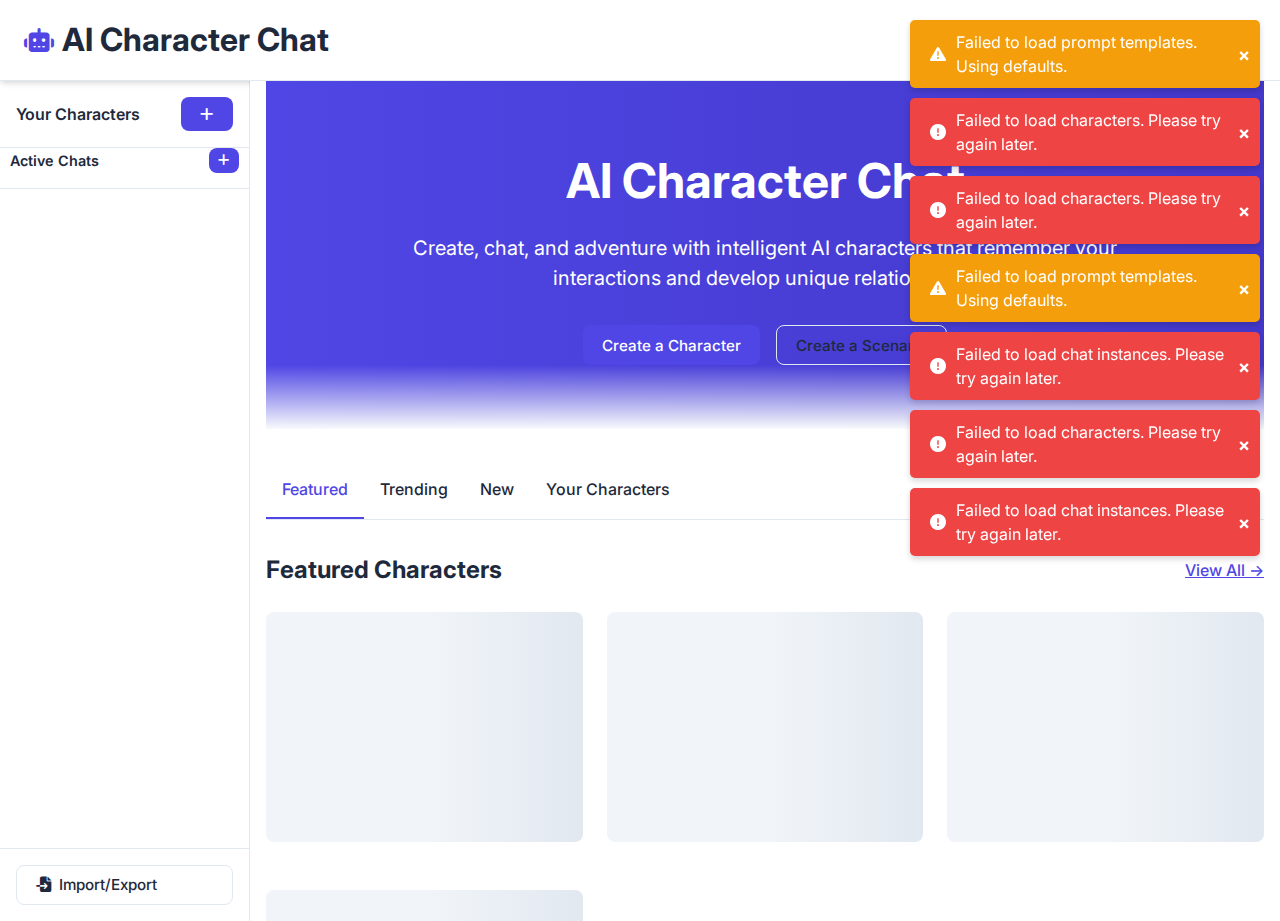
==== commit 4e5db9a0: "Add field-specific AI generation to character creation modal" ====
--- a/static/index.html
+++ b/static/index.html
@@ -473,7 +473,12 @@
                             <div class="form-grid">
                                 <div class="form-group">
                                     <label class="form-label" for="character-name-input">Name</label>
-                                    <input type="text" id="character-name-input" class="form-input" required>
+                                    <div class="input-with-button">
+                                        <input type="text" id="character-name-input" class="form-input" required>
+                                        <button class="field-ai-generate-btn" data-field="name" data-target="character-name-input">
+                                            <i class="fas fa-magic"></i>
+                                        </button>
+                                    </div>
                                 </div>
                                 
                                 <div class="form-group">
@@ -489,12 +494,22 @@
                                 
                                 <div class="form-group col-span-2">
                                     <label class="form-label" for="character-description-input">Description</label>
-                                    <textarea id="character-description-input" class="form-input" placeholder="Who is this character? What's their background story?"></textarea>
+                                    <div class="input-with-button">
+                                        <textarea id="character-description-input" class="form-input" placeholder="Who is this character? What's their background story?"></textarea>
+                                        <button class="field-ai-generate-btn" data-field="description" data-target="character-description-input">
+                                            <i class="fas fa-magic"></i>
+                                        </button>
+                                    </div>
                                 </div>
                                 
                                 <div class="form-group col-span-2">
                                     <label class="form-label" for="character-greeting">Greeting Message</label>
-                                    <textarea id="character-greeting" class="form-input" placeholder="How does this character greet the user when starting a conversation?"></textarea>
+                                    <div class="input-with-button">
+                                        <textarea id="character-greeting" class="form-input" placeholder="How does this character greet the user when starting a conversation?"></textarea>
+                                        <button class="field-ai-generate-btn" data-field="greeting" data-target="character-greeting">
+                                            <i class="fas fa-magic"></i>
+                                        </button>
+                                    </div>
                                 </div>
                             </div>
                         </div>
@@ -531,7 +546,12 @@
                                 
                                 <div class="form-group col-span-2">
                                     <label class="form-label" for="character-appearance">Physical Appearance</label>
-                                    <textarea id="character-appearance" class="form-input" placeholder="Describe the character's physical appearance, clothing, and distinctive features."></textarea>
+                                    <div class="input-with-button">
+                                        <textarea id="character-appearance" class="form-input" placeholder="Describe the character's physical appearance, clothing, and distinctive features."></textarea>
+                                        <button class="field-ai-generate-btn" data-field="appearance" data-target="character-appearance">
+                                            <i class="fas fa-magic"></i>
+                                        </button>
+                                    </div>
                                 </div>
                             </div>
                         </div>
@@ -540,7 +560,12 @@
                         <div class="tab-content hidden" id="tab-personality">
                             <div class="form-group">
                                 <label class="form-label" for="character-personality-input">Personality</label>
-                                <textarea id="character-personality-input" class="form-input" rows="5" placeholder="Describe the character's personality traits, habits, likes, dislikes, etc."></textarea>
+                                <div class="input-with-button">
+                                    <textarea id="character-personality-input" class="form-input" rows="5" placeholder="Describe the character's personality traits, habits, likes, dislikes, etc."></textarea>
+                                    <button class="field-ai-generate-btn" data-field="personality" data-target="character-personality-input">
+                                        <i class="fas fa-magic"></i>
+                                    </button>
+                                </div>
                             </div>
                             
                             <div class="form-group">
@@ -567,7 +592,12 @@
                             
                             <div class="form-group">
                                 <label class="form-label" for="character-speaking-style">Speaking Style</label>
-                                <textarea id="character-speaking-style" class="form-input" placeholder="How does this character speak? Do they use specific phrases, have an accent, or speak in a particular manner?"></textarea>
+                                <div class="input-with-button">
+                                    <textarea id="character-speaking-style" class="form-input" placeholder="How does this character speak? Do they use specific phrases, have an accent, or speak in a particular manner?"></textarea>
+                                    <button class="field-ai-generate-btn" data-field="speaking-style" data-target="character-speaking-style">
+                                        <i class="fas fa-magic"></i>
+                                    </button>
+                                </div>
                             </div>
                         </div>
                         
@@ -1135,6 +1165,33 @@
         </div>
     </div>
 
+    <!-- Field AI Generator Popup -->
+    <div id="field-ai-generator-modal" class="modal-backdrop hidden">
+        <div class="modal">
+            <div class="modal-header">
+                <h3 class="modal-title" id="field-ai-modal-title">Generate Character Field</h3>
+                <button class="modal-close" id="field-ai-modal-close">&times;</button>
+            </div>
+            <div class="modal-body">
+                <div class="form-group">
+                    <label class="form-label" for="field-ai-prompt">Describe what you want</label>
+                    <textarea id="field-ai-prompt" class="form-input" rows="4" 
+                        placeholder="Describe what you want for this field"></textarea>
+                </div>
+                <div id="field-ai-status" class="mt-4 hidden">
+                    <div class="spinner" style="width: 24px; height: 24px; border-width: 3px;"></div>
+                    <span>Generating...</span>
+                </div>
+            </div>
+            <div class="modal-footer">
+                <button id="field-ai-cancel" class="btn btn-secondary">Cancel</button>
+                <button id="field-ai-generate" class="btn btn-primary">
+                    <i class="fas fa-magic"></i> Generate
+                </button>
+            </div>
+        </div>
+    </div>
+
     <!-- Include the original JavaScript files -->
     <script src="/static/js/utils.js"></script>
     <script src="/static/js/core.js"></script>
--- a/static/css/style.css
+++ b/static/css/style.css
@@ -201,6 +201,7 @@
     border-radius: var(--border-radius);
     cursor: pointer;
     transition: background-color var(--transition-speed);
+    position: relative;
 }
 
 .character-item:hover {
@@ -251,6 +252,73 @@
 
 .character-item.active .character-summary {
     color: rgba(255, 255, 255, 0.8);
+}
+
+/* Character action buttons */
+.character-actions {
+    display: none;
+    gap: 0.5rem;
+    align-items: center;
+    position: absolute;
+    right: 0.75rem;
+    top: 50%;
+    transform: translateY(-50%);
+    background-color: var(--card-color);
+    padding: 0.25rem;
+    border-radius: var(--border-radius);
+}
+
+.character-item:hover .character-actions {
+    display: flex;
+}
+
+.character-edit-btn,
+.character-delete-btn {
+    background: none;
+    border: none;
+    font-size: 0.9rem;
+    cursor: pointer;
+    padding: 0.25rem;
+    border-radius: 50%;
+    width: 2rem;
+    height: 2rem;
+    display: flex;
+    align-items: center;
+    justify-content: center;
+    transition: all var(--transition-speed);
+}
+
+.character-edit-btn {
+    color: var(--text-color);
+}
+
+.character-delete-btn {
+    color: var(--danger-color, #ff4d4d);
+}
+
+.character-edit-btn:hover {
+    background-color: var(--primary-light);
+    color: white;
+}
+
+.character-delete-btn:hover {
+    background-color: var(--danger-color, #ff4d4d);
+    color: white;
+}
+
+.character-item.active .character-edit-btn,
+.character-item.active .character-delete-btn {
+    color: white;
+}
+
+.character-item.active .character-edit-btn:hover {
+    background-color: white;
+    color: var(--primary-color);
+}
+
+.character-item.active .character-delete-btn:hover {
+    background-color: white;
+    color: var(--danger-color, #ff4d4d);
 }
 
 /* =========================================================
@@ -2396,4 +2464,47 @@
 /* Ensure chat interfaces don't overlap */
 #chat-interface.hidden, #chat-controls.hidden {
     display: none !important;
+}
+
+/* Input with button */
+.input-with-button {
+    position: relative;
+    display: flex;
+    width: 100%;
+}
+
+.input-with-button .form-input {
+    flex-grow: 1;
+    width: calc(100% - 40px);
+}
+
+.field-ai-generate-btn {
+    width: 36px;
+    height: 36px;
+    display: flex;
+    align-items: center;
+    justify-content: center;
+    border: none;
+    background-color: var(--primary-light);
+    color: white;
+    border-radius: var(--border-radius);
+    cursor: pointer;
+    transition: all var(--transition-speed);
+    margin-left: 8px;
+    align-self: flex-start;
+    margin-top: 0;
+}
+
+.field-ai-generate-btn:hover {
+    background-color: var(--primary-color);
+    transform: scale(1.05);
+}
+
+.field-ai-generate-btn i {
+    font-size: 14px;
+}
+
+/* For textareas, position the button at the top */
+textarea.form-input + .field-ai-generate-btn {
+    margin-top: 0;
 }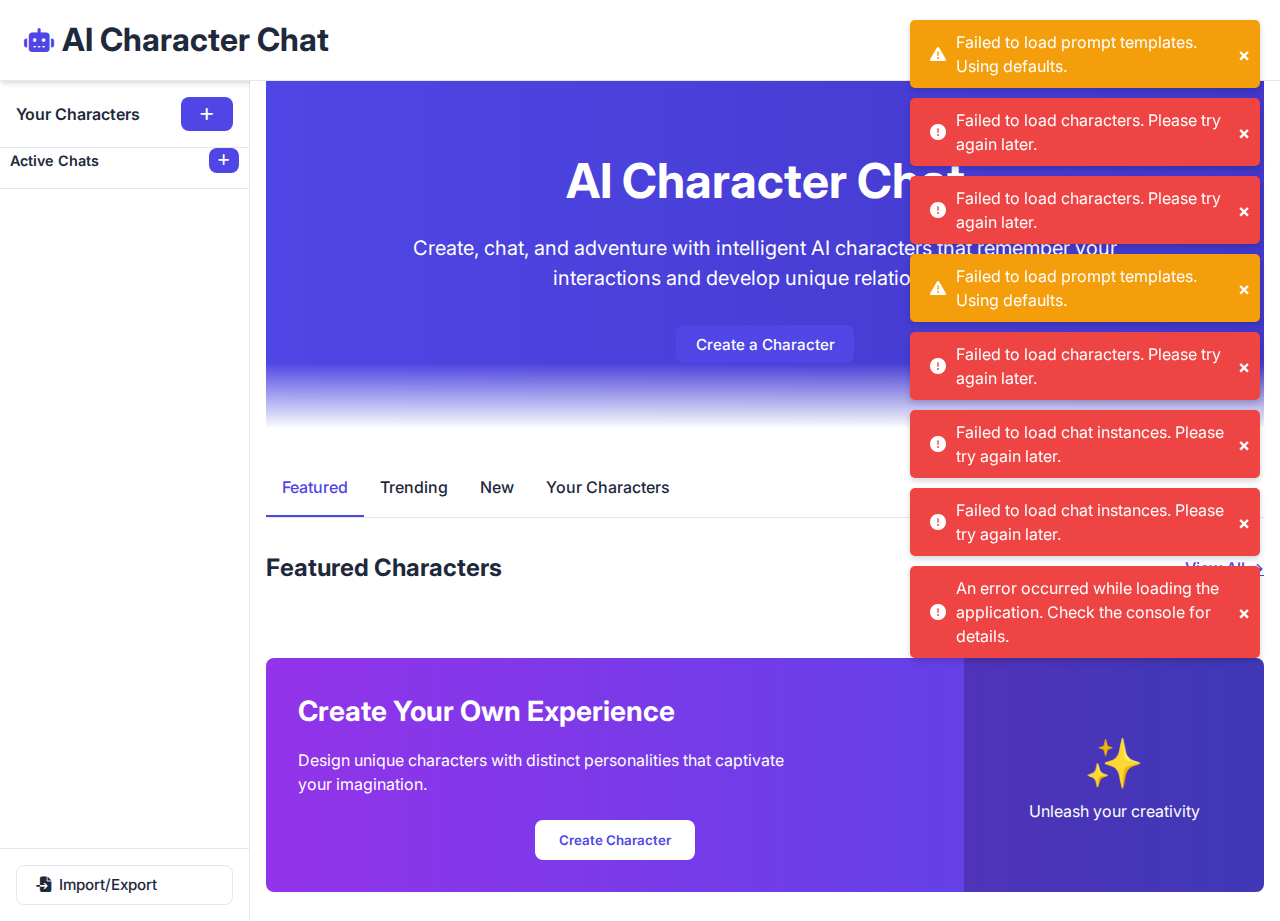
==== commit 4598dc9d: "Update app structure: remove scenario functionality and update core files" ====
--- a/static/index.html
+++ b/static/index.html
@@ -9,7 +9,6 @@
     <link rel="stylesheet" href="/static/css/style.css">
     <!-- Add the homepage CSS -->
     <link rel="stylesheet" href="/static/css/homepage.css">
-    <link rel="stylesheet" href="/static/css/scenario-creation.css">
 </head>
 <body>
     <div class="app-container">
@@ -73,7 +72,6 @@
                         <p>Create, chat, and adventure with intelligent AI characters that remember your interactions and develop unique relationships.</p>
                         <div class="hero-buttons">
                             <button id="hp-create-character-btn" class="btn btn-primary">Create a Character</button>
-                            <button id="hp-create-scenario-btn" class="btn btn-secondary">Create a Scenario</button>
                         </div>
                     </div>
                     <div class="hero-gradient-bottom"></div>
@@ -104,31 +102,14 @@
                         </div>
                     </div>
                     
-                    <!-- Popular Scenarios Section -->
-                    <div class="homepage-section" id="popular-scenarios-section">
-                        <div class="section-header">
-                            <h2 class="section-title">Popular Scenarios</h2>
-                            <a href="#" class="section-link">View All →</a>
-                        </div>
-                        
-                        <div class="scenario-grid" id="popular-scenarios-grid">
-                            <!-- Loading placeholders -->
-                            <div class="loading-placeholder" id="scenario-loading-1"></div>
-                            <div class="loading-placeholder" id="scenario-loading-2"></div>
-                            <div class="loading-placeholder" id="scenario-loading-3"></div>
-                            <div class="loading-placeholder" id="scenario-loading-4"></div>
-                        </div>
-                    </div>
-                    
                     <!-- Create Your Own Section -->
                     <div class="create-section">
                         <div class="create-container">
                             <div class="create-content">
                                 <h2 class="create-title">Create Your Own Experience</h2>
-                                <p class="create-description">Design unique characters with distinct personalities or craft immersive scenarios that captivate your imagination.</p>
+                                <p class="create-description">Design unique characters with distinct personalities that captivate your imagination.</p>
                                 <div class="hero-buttons">
                                     <button id="hp-create-character-btn2" class="whitebtn">Create Character</button>
-                                    <button id="hp-create-scenario-btn2" class="btn btn-secondary">Create Scenario</button>
                                 </div>
                             </div>
                             <div class="create-visual">
